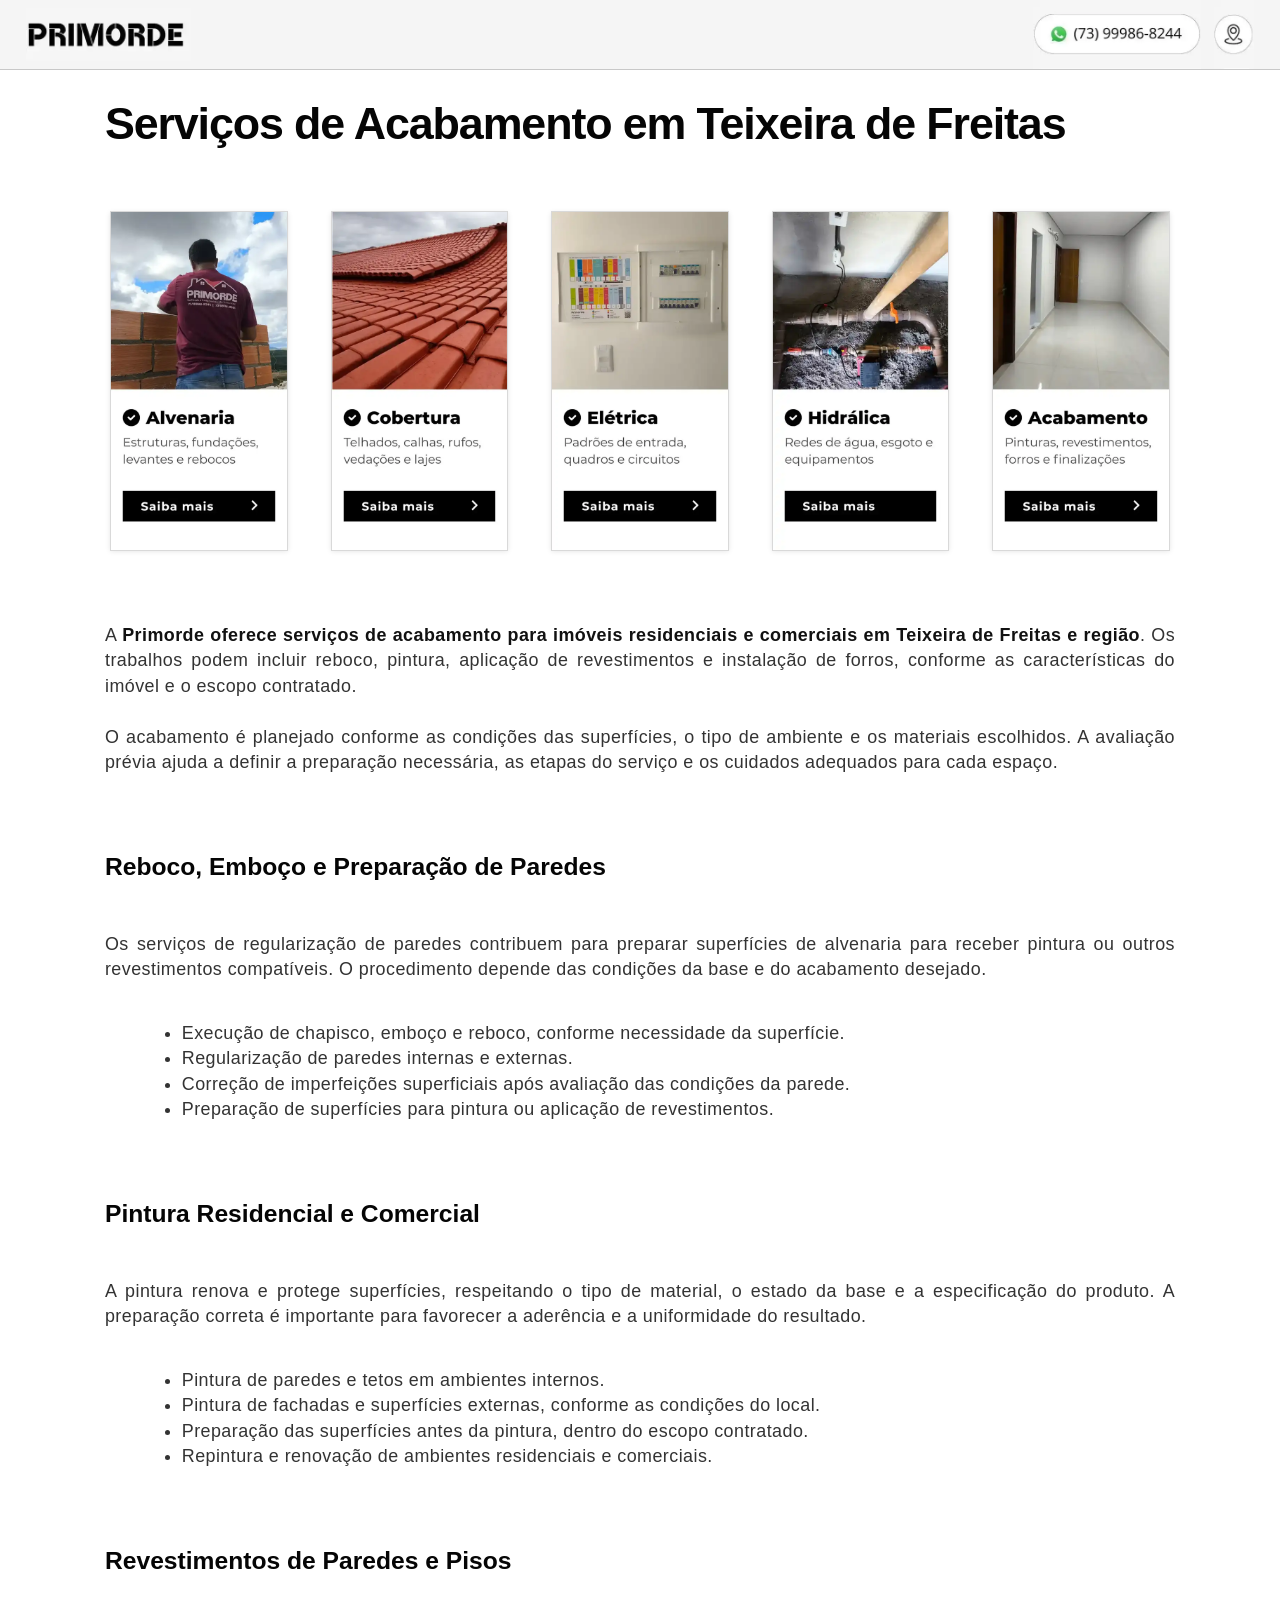
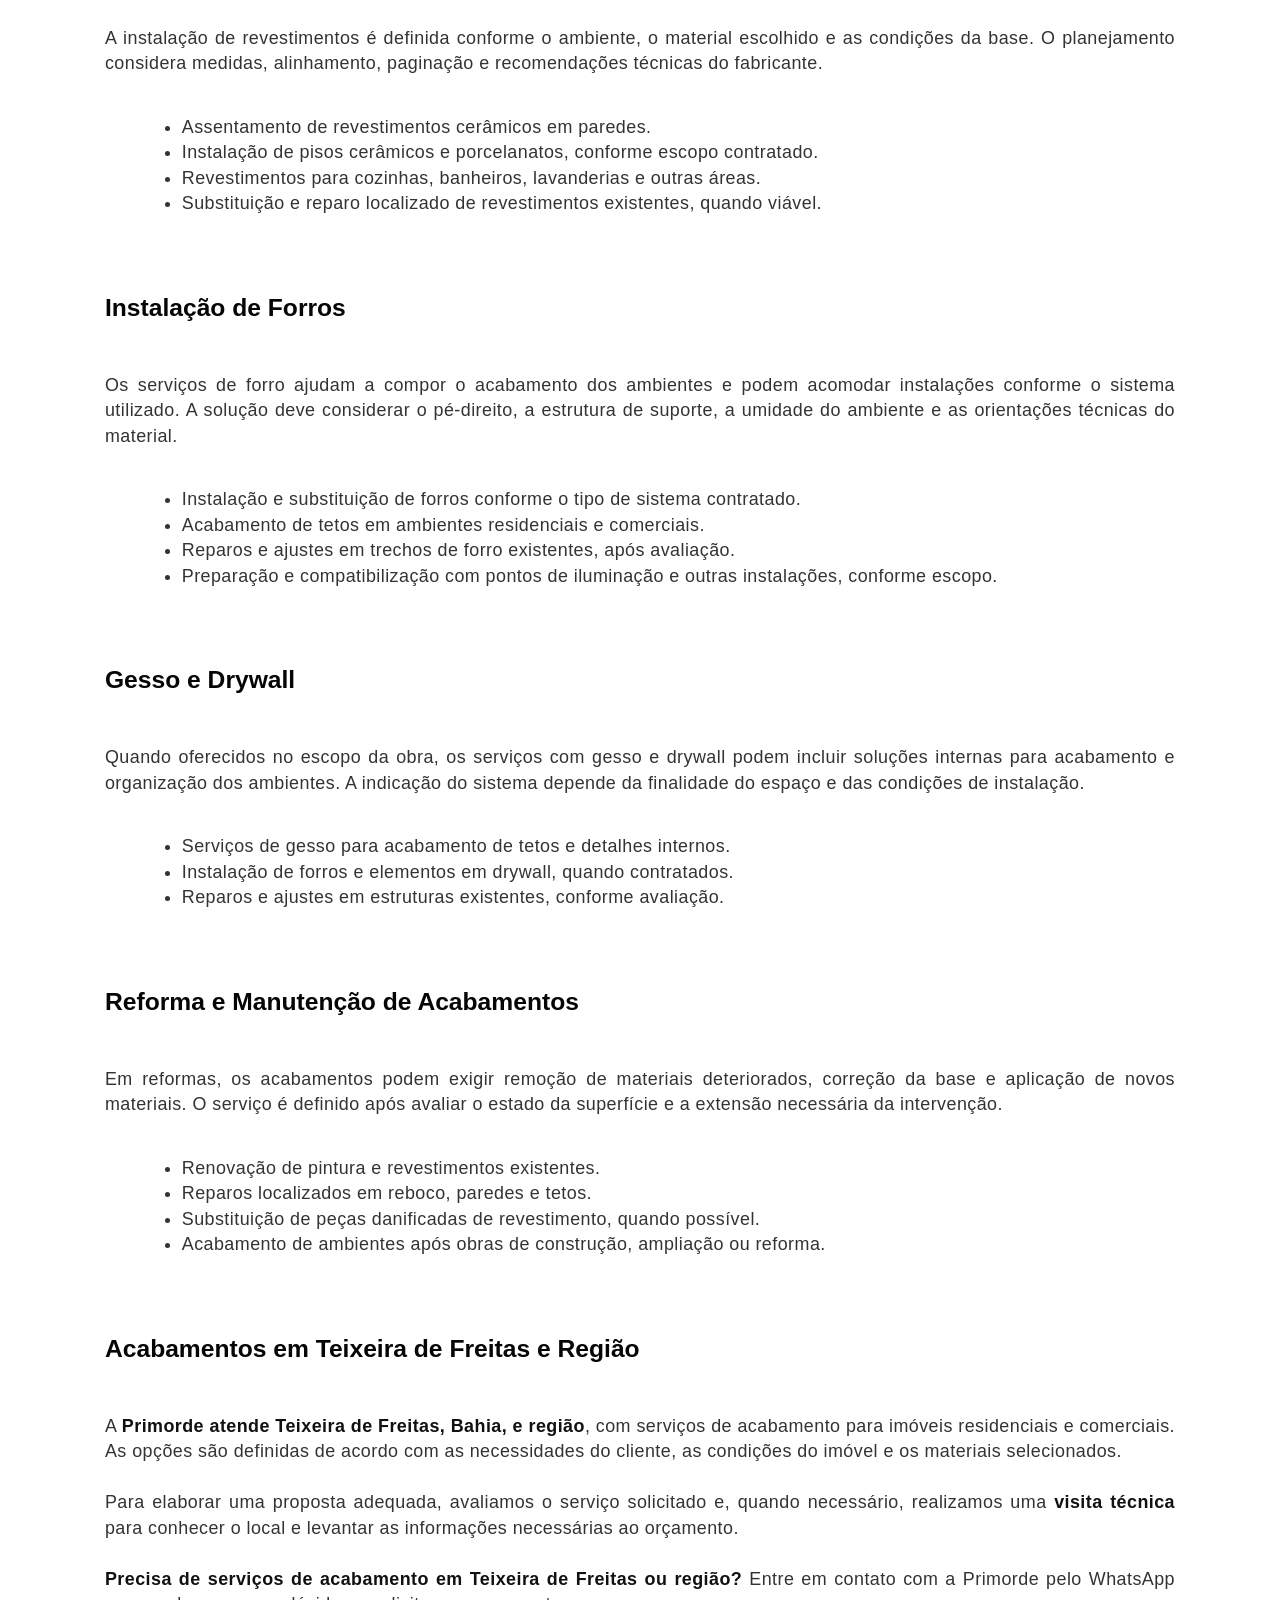
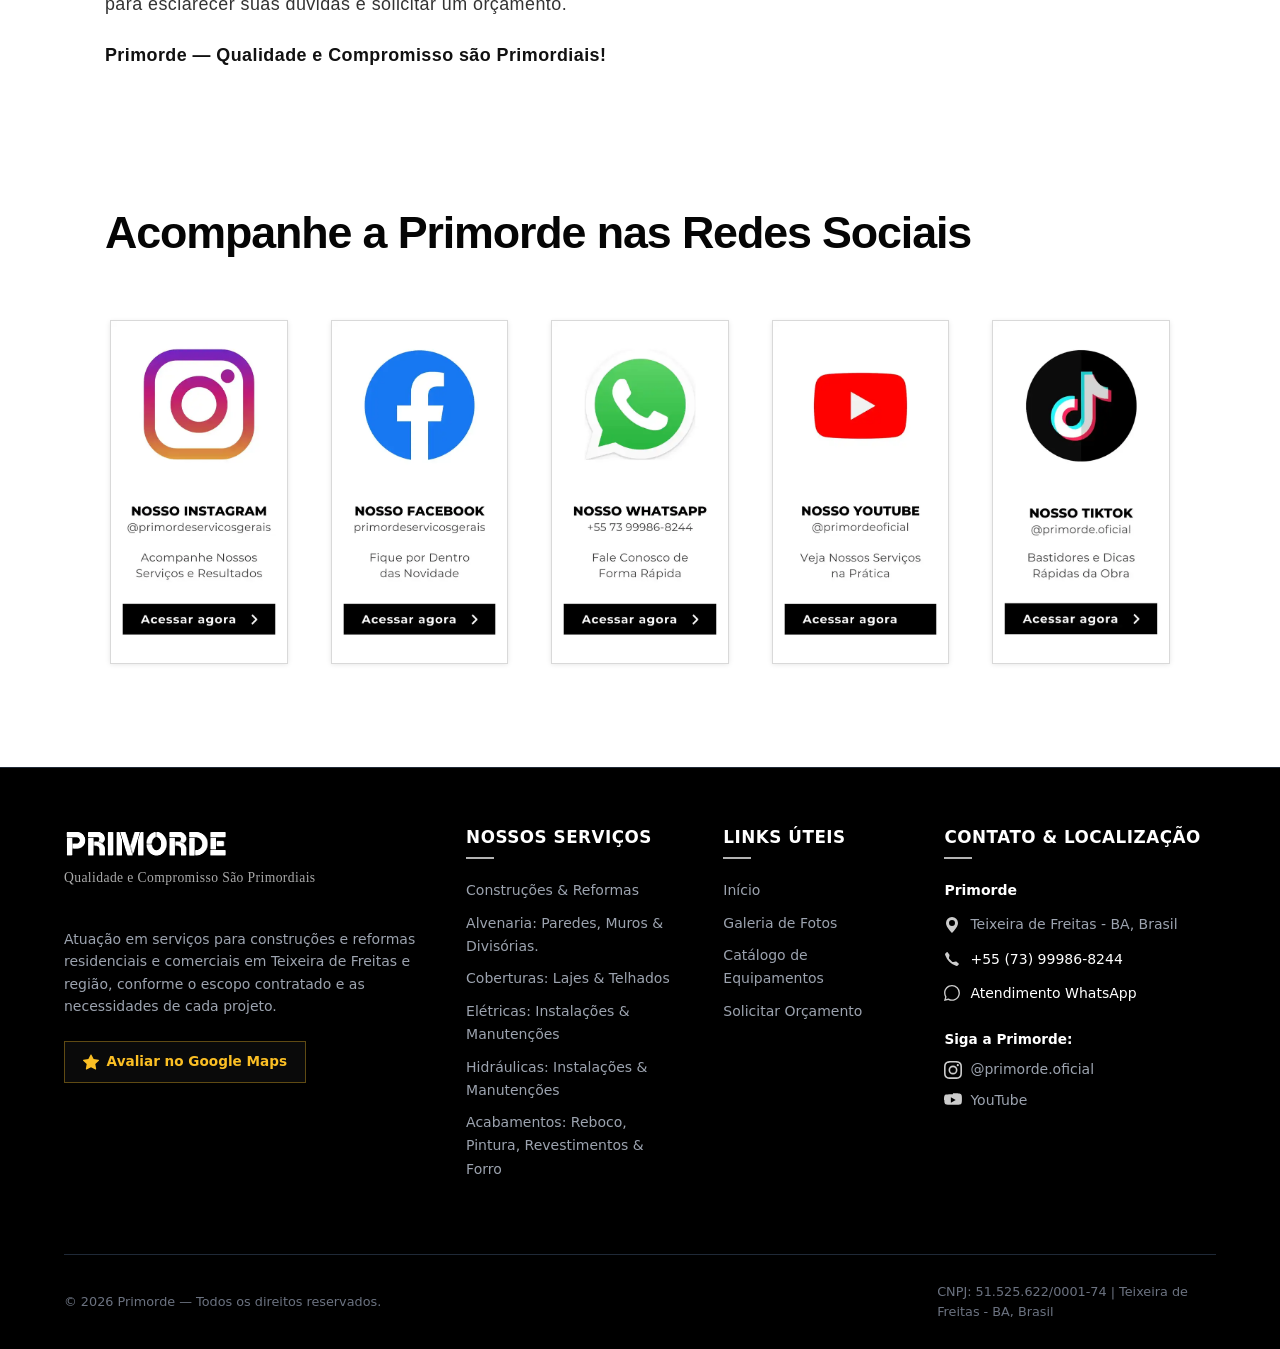
==== acabamento-em-teixeira-de-freitas-regiao.html @ 5e471adb "Add files via upload" ====
<!DOCTYPE html>

<html lang="pt-BR">
<head>
<meta charset="utf-8"/>
<meta content="width=device-width, initial-scale=1.0" name="viewport"/>
<meta content="98BFDC52C0D36BE87C832918203A1E98" name="msvalidate.01"/>
<title>Acabamentos em Teixeira de Freitas | Primorde</title>
<meta content="A Primorde oferece serviços de acabamento para imóveis residenciais e comerciais em Teixeira de Freitas e região, incluindo reboco, pintura, revestimentos e forros. Solicite seu orçamento pelo WhatsApp." name="description"/>
<link href="/llms.txt" rel="describedby" type="text/markdown"/>
<link href="https://primorde.com.br/acabamento-em-teixeira-de-freitas-regiao.html" rel="canonical"/>
<!-- DADOS ESTRUTURADOS JSON-LD -->
<script type="application/ld+json">
{
  "@context": "https://schema.org",
  "@graph": [
    {
      "@type": "WebPage",
      "@id": "https://primorde.com.br/acabamento-em-teixeira-de-freitas-regiao.html#webpage",
      "url": "https://primorde.com.br/acabamento-em-teixeira-de-freitas-regiao.html",
      "name": "Acabamentos em Teixeira de Freitas | Primorde",
      "description": "A Primorde oferece serviços de acabamento para imóveis residenciais e comerciais em Teixeira de Freitas e região, incluindo reboco, pintura, revestimentos e forros. Solicite seu orçamento pelo WhatsApp.",
      "inLanguage": "pt-BR",
      "isPartOf": {
        "@id": "https://primorde.com.br/#website"
      },
      "about": {
        "@id": "https://primorde.com.br/#empresa"
      },
      "publisher": {
        "@id": "https://primorde.com.br/#empresa"
      },
      "mainEntity": {
        "@id": "https://primorde.com.br/#empresa"
      },
      "breadcrumb": {
        "@id": "https://primorde.com.br/acabamento-em-teixeira-de-freitas-regiao.html#breadcrumb"
      }
    },
    {
      "@type": "BreadcrumbList",
      "@id": "https://primorde.com.br/acabamento-em-teixeira-de-freitas-regiao.html#breadcrumb",
      "itemListElement": [
        {
          "@type": "ListItem",
          "position": 1,
          "name": "Início",
          "item": "https://primorde.com.br/"
        },
        {
          "@type": "ListItem",
          "position": 2,
          "name": "Acabamentos em Teixeira de Freitas",
          "item": "https://primorde.com.br/acabamento-em-teixeira-de-freitas-regiao.html"
        }
      ]
    }
  ]
}
</script>
<!-- GEO -->
<meta content="BR-BA" name="geo.region"/>
<meta content="Teixeira de Freitas" name="geo.placename"/>
<meta content="-17.5353;-39.7431" name="geo.position"/>
<meta content="-17.5353, -39.7431" name="ICBM"/>
<!-- APARÊNCIA -->
<meta content="#ffffff" name="theme-color"/>
<meta content="light" name="color-scheme"/>
<meta content="Primorde" name="author"/>
<!-- OPEN GRAPH -->
<meta content="website" property="og:type"/>
<meta content="pt_BR" property="og:locale"/>
<meta content="Primorde" property="og:site_name"/>
<meta content="Acabamentos em Teixeira de Freitas | Primorde" property="og:title"/>
<meta content="A Primorde oferece serviços de acabamento para imóveis residenciais e comerciais em Teixeira de Freitas e região, incluindo reboco, pintura, revestimentos e forros. Solicite seu orçamento pelo WhatsApp." property="og:description"/>
<meta content="https://primorde.com.br/acabamento-em-teixeira-de-freitas-regiao.html" property="og:url"/>
<meta content="https://primorde.com.br/logotipo.webp" property="og:image"/>
<!-- TWITTER / X -->
<meta content="summary_large_image" name="twitter:card"/>
<meta content="Acabamentos em Teixeira de Freitas | Primorde" name="twitter:title"/>
<meta content="Serviços de reboco, pintura, revestimentos e forros em Teixeira de Freitas e região. Conheça as opções de acabamento da Primorde e solicite um orçamento." name="twitter:description"/>
<meta content="https://primorde.com.br/logotipo.webp" name="twitter:image"/>
<!-- FAVICON -->
<link href="logotipo.webp" rel="icon"/>
<!-- IMAGEM PRIORITÁRIA -->
<link as="image" fetchpriority="high" href="img/header/fundo_banner_top.webp" rel="preload" type="image/webp"/>
<!-- CSS -->
<link href="css/style_index.css" rel="stylesheet"/>
</head>
<body id="topo">
<header>
<section class="cabecalho">
<div class="logotipo">
<img alt="Logotipo da Primorde" height="116" src="img/header/logotipo.webp" width="358"/>
</div>
<div class="cabecalho_action">
<div class="btn_whatszapp">
<a aria-label="Entrar em contato com a Primorde pelo WhatsApp" class="link-botao" href="https://wa.me/5573999868244?text=Ol%C3%A1%2C%20gostaria%20de%20obter%20informa%C3%A7%C3%B5es%20sobre%20os%20servi%C3%A7os%20de%20acabamento%20da%20Primorde." rel="noopener noreferrer" target="_blank">
<img alt="WhatsApp da Primorde: +55 73 99986-8244" height="158" src="img/header/btn_whatszapp.webp" width="386"/>
<span class="sr-only">
            Entre em contato com a Primorde pelo WhatsApp: +55 73 99986-8244.
          </span>
</a>
</div>
<div class="btn_localizacao">
<a aria-label="Ver localização da Primorde" class="link-botao" href="https://maps.app.goo.gl/hc1ik7ka9zkJVHed8" rel="noopener noreferrer" target="_blank">
<img alt="Localização da Primorde em Teixeira de Freitas - BA" height="158" src="img/header/btn_localizacao.webp" width="94"/>
<span class="sr-only">
            Localização: Teixeira de Freitas - Bahia.
          </span>
</a>
</div>
</div>
</section>
</header>
<main>
<section class="section_servicos" id="bottom_header">
<h1 class="titulo_servicos">Serviços de Acabamento em <nobr>Teixeira de Freitas</nobr></h1>
<!-- PRIMEIRO CATÁLOGO DE SERVIÇOS -->
<div class="catalogo_servicos flex-scroll">
<!-- ALVENARIA -->
<a aria-label="Conhecer os serviços de Alvenaria" class="link-imagem" href="https://primorde.com.br/alvenaria-em-teixeira-de-freitas-regiao.html">
<img alt="Serviço de alvenaria estrutural residencial e comercial" class="card-img mg_right" decoding="async" height="964" loading="lazy" src="img/main/section_servicos/Alvenaria.webp" width="500"/>
</a>
<!-- COBERTURA -->
<a aria-label="Conhecer os serviços de Cobertura" class="link-imagem" href="https://primorde.com.br/cobertura-em-teixeira-de-freitas-regiao.html">
<img alt="Construção e reforma de coberturas residenciais e comerciais" class="card-img mg_center" decoding="async" height="964" loading="lazy" src="img/main/section_servicos/Cobertura.webp" width="500"/>
</a>
<!-- ELÉTRICA -->
<a aria-label="Conhecer os serviços de Instalações Elétricas" class="link-imagem" href="https://primorde.com.br/eletrica-em-teixeira-de-freitas-regiao.html">
<img alt="Construção e reforma elétrica residencial e comercial" class="card-img mg_center" decoding="async" height="964" loading="lazy" src="img/main/section_servicos/Elétrica.webp" width="500"/>
</a>
<!-- HIDRÁULICA -->
<a aria-label="Conhecer os serviços de Instalações Hidráulicas" class="link-imagem" href="https://primorde.com.br/hidraulica-em-teixeira-de-freitas-regiao.html">
<img alt="Construção e reforma hidráulica residencial e comercial" class="card-img mg_center" decoding="async" height="964" loading="lazy" src="img/main/section_servicos/Hidrálica.webp" width="500"/>
</a>
<!-- ACABAMENTOS -->
<a aria-label="Conhecer os serviços de Acabamentos" class="link-imagem" href="https://primorde.com.br/acabamento-em-teixeira-de-freitas-regiao.html">
<img alt="Serviços de reboco, pintura, revestimentos e forros" class="card-img mg_center" decoding="async" height="964" loading="lazy" src="img/main/section_servicos/Acabamento.webp" width="500"/>
</a>
<!-- PROJETOS -->
<a aria-label="Solicitar informações sobre Projetos" class="link-imagem" href="https://wa.me/5573999868244?text=Ol%C3%A1%2C%20gostaria%20de%20solicitar%20informa%C3%A7%C3%B5es%20sobre%20projetos." rel="noopener noreferrer" target="_blank">
<img alt="Elaboração e execução de projetos para construção" class="card-img mg_left" decoding="async" height="964" loading="lazy" src="img/main/section_servicos/Projetos.webp" width="500"/>
</a>
</div>
<!-- TEXTO INTRODUTÓRIO E CONTEÚDO DOS SERVIÇOS -->
<div class="texto_servicos">
<p>A <strong>Primorde oferece serviços de acabamento para imóveis residenciais e comerciais em Teixeira de Freitas e região</strong>. Os trabalhos podem incluir reboco, pintura, aplicação de revestimentos e instalação de forros, conforme as características do imóvel e o escopo contratado.</p>
<p>O acabamento é planejado conforme as condições das superfícies, o tipo de ambiente e os materiais escolhidos. A avaliação prévia ajuda a definir a preparação necessária, as etapas do serviço e os cuidados adequados para cada espaço.</p>
<!-- REBOCO E PREPARAÇÃO DE SUPERFÍCIES -->
<h2 class="t_h2">Reboco, Emboço e Preparação de Paredes</h2>
<p>Os serviços de regularização de paredes contribuem para preparar superfícies de alvenaria para receber pintura ou outros revestimentos compatíveis. O procedimento depende das condições da base e do acabamento desejado.</p>
<ul>
<li>Execução de chapisco, emboço e reboco, conforme necessidade da superfície.</li>
<li>Regularização de paredes internas e externas.</li>
<li>Correção de imperfeições superficiais após avaliação das condições da parede.</li>
<li>Preparação de superfícies para pintura ou aplicação de revestimentos.</li>
</ul>
<!-- PINTURA -->
<h2 class="t_h2">Pintura Residencial e Comercial</h2>
<p>A pintura renova e protege superfícies, respeitando o tipo de material, o estado da base e a especificação do produto. A preparação correta é importante para favorecer a aderência e a uniformidade do resultado.</p>
<ul>
<li>Pintura de paredes e tetos em ambientes internos.</li>
<li>Pintura de fachadas e superfícies externas, conforme as condições do local.</li>
<li>Preparação das superfícies antes da pintura, dentro do escopo contratado.</li>
<li>Repintura e renovação de ambientes residenciais e comerciais.</li>
</ul>
<!-- REVESTIMENTOS -->
<h2 class="t_h2">Revestimentos de Paredes e Pisos</h2>
<p>A instalação de revestimentos é definida conforme o ambiente, o material escolhido e as condições da base. O planejamento considera medidas, alinhamento, paginação e recomendações técnicas do fabricante.</p>
<ul>
<li>Assentamento de revestimentos cerâmicos em paredes.</li>
<li>Instalação de pisos cerâmicos e porcelanatos, conforme escopo contratado.</li>
<li>Revestimentos para cozinhas, banheiros, lavanderias e outras áreas.</li>
<li>Substituição e reparo localizado de revestimentos existentes, quando viável.</li>
</ul>
<!-- FORROS -->
<h2 class="t_h2">Instalação de Forros</h2>
<p>Os serviços de forro ajudam a compor o acabamento dos ambientes e podem acomodar instalações conforme o sistema utilizado. A solução deve considerar o pé-direito, a estrutura de suporte, a umidade do ambiente e as orientações técnicas do material.</p>
<ul>
<li>Instalação e substituição de forros conforme o tipo de sistema contratado.</li>
<li>Acabamento de tetos em ambientes residenciais e comerciais.</li>
<li>Reparos e ajustes em trechos de forro existentes, após avaliação.</li>
<li>Preparação e compatibilização com pontos de iluminação e outras instalações, conforme escopo.</li>
</ul>
<!-- GESSO E DRYWALL -->
<h2 class="t_h2">Gesso e Drywall</h2>
<p>Quando oferecidos no escopo da obra, os serviços com gesso e drywall podem incluir soluções internas para acabamento e organização dos ambientes. A indicação do sistema depende da finalidade do espaço e das condições de instalação.</p>
<ul>
<li>Serviços de gesso para acabamento de tetos e detalhes internos.</li>
<li>Instalação de forros e elementos em drywall, quando contratados.</li>
<li>Reparos e ajustes em estruturas existentes, conforme avaliação.</li>
</ul>
<!-- REFORMA DE ACABAMENTOS -->
<h2 class="t_h2">Reforma e Manutenção de Acabamentos</h2>
<p>Em reformas, os acabamentos podem exigir remoção de materiais deteriorados, correção da base e aplicação de novos materiais. O serviço é definido após avaliar o estado da superfície e a extensão necessária da intervenção.</p>
<ul>
<li>Renovação de pintura e revestimentos existentes.</li>
<li>Reparos localizados em reboco, paredes e tetos.</li>
<li>Substituição de peças danificadas de revestimento, quando possível.</li>
<li>Acabamento de ambientes após obras de construção, ampliação ou reforma.</li>
</ul>
<!-- ATENDIMENTO REGIONAL -->
<h2 class="t_h2">Acabamentos em Teixeira de Freitas e Região</h2>
<p>A <strong>Primorde atende Teixeira de Freitas, Bahia, e região</strong>, com serviços de acabamento para imóveis residenciais e comerciais. As opções são definidas de acordo com as necessidades do cliente, as condições do imóvel e os materiais selecionados.</p>
<p>Para elaborar uma proposta adequada, avaliamos o serviço solicitado e, quando necessário, realizamos uma <strong>visita técnica</strong> para conhecer o local e levantar as informações necessárias ao orçamento.</p>
<p><strong>Precisa de serviços de acabamento em Teixeira de Freitas ou região?</strong> Entre em contato com a Primorde pelo WhatsApp para esclarecer suas dúvidas e solicitar um orçamento.</p>
<p><strong>Primorde — Qualidade e Compromisso são Primordiais!</strong></p>
</div>
</section>
<!-- REDES SOCIAIS -->
<section class="section_redes_sociais">
<h2 class="titulo_redes_sociais">
      Acompanhe a Primorde nas Redes Sociais
    </h2>
<div class="catalogo_redes_sociais flex-scroll">
<a aria-label="Instagram da Primorde" class="link-imagem" href="https://www.instagram.com/primorde.oficial/" rel="noopener noreferrer" target="_blank">
<img alt="Instagram da Primorde" class="card-img mg_right" decoding="async" height="964" loading="lazy" src="img/main/section_redes_sociais/1card_instagram.webp" width="495"/>
</a>
<a aria-label="Facebook da Primorde" class="link-imagem" href="https://www.facebook.com/share/1C5QmnoZG8/" rel="noopener noreferrer" target="_blank">
<img alt="Facebook da Primorde" class="card-img mg_center" decoding="async" height="964" loading="lazy" src="img/main/section_redes_sociais/2card_facebook.webp" width="495"/>
</a>
<a aria-label="WhatsApp da Primorde" class="link-imagem" href="https://wa.me/5573999868244?text=Ol%C3%A1%2C%20gostaria%20de%20conhecer%20melhor%20a%20Primorde." rel="noopener noreferrer" target="_blank">
<img alt="WhatsApp da Primorde" class="card-img mg_center" decoding="async" height="964" loading="lazy" src="img/main/section_redes_sociais/3card_whatszapp.webp" width="495"/>
</a>
<a aria-label="Canal da Primorde no YouTube" class="link-imagem" href="https://www.youtube.com/@primorde.oficial" rel="noopener noreferrer" target="_blank">
<img alt="Canal da Primorde no YouTube" class="card-img mg_center" decoding="async" height="964" loading="lazy" src="img/main/section_redes_sociais/4card_youtube.webp" width="495"/>
</a>
<a aria-label="TikTok da Primorde" class="link-imagem" href="https://www.tiktok.com/@primorde.oficial?_r=1&amp;_t=ZS-99bQ4WaaSUy" rel="noopener noreferrer" target="_blank">
<img alt="TikTok da Primorde" class="card-img mg_left" decoding="async" height="964" loading="lazy" src="img/main/section_redes_sociais/5card_tiktok.webp" width="500"/>
</a>
</div>
</section>
</main>
<!-- RODAPÉ SEMÂNTICO E OTIMIZADO PARA SEO / IA — PRIMORDE -->
<footer class="site-footer" id="colophon" role="contentinfo">
<div class="footer-container">
<div class="footer-grid">
<!-- COLUNA 1: INSTITUCIONAL -->
<div class="footer-col footer-about">
<div class="footer-brand">
<a aria-label="Página Inicial Primorde" class="brand-logo-link" href="https://primorde.com.br/">
<img alt="Primorde - Qualidade e compromisso são primordiais" class="brand-logo-img" decoding="async" height="116" loading="lazy" src="img/header/logotipo.webp" width="358"/>
</a>
<span class="brand-slogan">
            Qualidade e Compromisso São Primordiais
          </span>
</div>
<p class="footer-description">
          Atuação em serviços para construções e reformas residenciais e
          comerciais em Teixeira de Freitas e região, conforme o escopo
          contratado e as necessidades de cada projeto.
        </p>
<div class="footer-gmb-call">
<a aria-label="Avalie a Primorde no Google Maps" class="btn-gmb-review" href="https://maps.app.goo.gl/FcoFYH8eBG5JhMSw9" rel="noopener noreferrer" target="_blank">
<svg aria-hidden="true" fill="currentColor" viewbox="0 0 16 16" width="16" xmlns="http://www.w3.org/2000/svg">
<path d="M3.612 15.443c-.386.198-.824-.149-.746-.592l.83-4.73L.173 6.765c-.329-.314-.158-.888.283-.95l4.898-.696L7.538.792c.197-.39.73-.39.927 0l2.184 4.327 4.898.696c.441.062.612.636.282.95l-3.522 3.356.83 4.73c.078.443-.36.79-.746.592L8 13.187l-4.389 2.256z"></path>
</svg>
            Avaliar no Google Maps
          </a>
</div>
</div>
<!-- COLUNA 2: SERVIÇOS -->
<div class="footer-col footer-services">
<h3 class="footer-title">Nossos Serviços</h3>
<ul class="footer-links">
<li>
<a href="https://primorde.com.br/construcao-e-reforma-em-teixeira-de-freitas-regiao.html">
              Construções &amp; Reformas
            </a>
</li>
<li>
<a href="https://primorde.com.br/alvenaria-em-teixeira-de-freitas-regiao.html">
              Alvenaria: Paredes, Muros &amp; Divisórias.
            </a>
</li>
<li>
<a href="https://primorde.com.br/cobertura-em-teixeira-de-freitas-regiao.html">
              Coberturas: Lajes &amp; Telhados
            </a>
</li>
<li>
<a href="https://primorde.com.br/eletrica-em-teixeira-de-freitas-regiao.html">
              Elétricas: Instalações &amp; Manutenções
            </a>
</li>
<li>
<a href="https://primorde.com.br/hidraulica-em-teixeira-de-freitas-regiao.html">
              Hidráulicas: Instalações &amp; Manutenções
            </a>
</li>
<li>
<a href="https://primorde.com.br/acabamento-em-teixeira-de-freitas-regiao.html">
              Acabamentos: Reboco, Pintura, Revestimentos &amp; Forro
            </a>
</li>
</ul>
</div>
<!-- COLUNA 3: NAVEGAÇÃO -->
<div class="footer-col footer-nav">
<h3 class="footer-title">Links Úteis</h3>
<nav aria-label="Navegação do Rodapé">
<ul class="footer-links">
<li>
<a href="https://primorde.com.br/">Início</a>
</li>
<li>
<a href="https://primorde.com.br/galeria-servicos-equipamentos-primorde.html">
                Galeria de Fotos
              </a>
</li>
<li>
<a href="https://primorde.com.br/catalogo-equipamentos-primorde.html">
                Catálogo de Equipamentos
              </a>
</li>
<li>
<a href="https://wa.me/5573999868244?text=Ol%C3%A1%2C%20gostaria%20de%20solicitar%20um%20or%C3%A7amento.">
                Solicitar Orçamento
              </a>
</li>
</ul>
</nav>
</div>
<!-- COLUNA 4: CONTATO & LOCALIZAÇÃO -->
<div class="footer-col footer-contact">
<h3 class="footer-title">Contato &amp; Localização</h3>
<address class="footer-address">
<p class="address-item">
<strong class="company-legal-name">Primorde</strong>
</p>
<p class="address-item">
<svg aria-hidden="true" fill="currentColor" viewbox="0 0 16 16" width="16" xmlns="http://www.w3.org/2000/svg">
<path d="M8 16s6-5.686 6-10A6 6 0 0 0 2 6c0 4.314 6 10 6 10zm0-7a3 3 0 1 1 0-6 3 3 0 0 1 0 6z"></path>
</svg>
<span>Teixeira de Freitas - BA, Brasil</span>
</p>
<p class="address-item">
<svg aria-hidden="true" fill="currentColor" viewbox="0 0 16 16" width="16" xmlns="http://www.w3.org/2000/svg">
<path d="M3.654 1.328a.678.678 0 0 0-1.015-.063L1.605 2.3c-.483.484-.661 1.169-.45 1.77a17.568 17.568 0 0 0 4.168 6.608 17.569 17.569 0 0 0 6.608 4.168c.601.211 1.286.033 1.77-.45l.975-.978a.678.678 0 0 0-.063-1.015l-2.307-1.794a.678.678 0 0 0-.58-.122l-2.19.547a1.745 1.745 0 0 1-1.657-.459L5.482 8.062a1.745 1.745 0 0 1-.46-1.657l.548-2.19a.678.678 0 0 0-.122-.58L3.654 1.328z"></path>
</svg>
<a aria-label="Ligar para o telefone +55 73 99986-8244" href="tel:+5573999868244">
              +55 (73) 99986-8244
            </a>
</p>
<p class="address-item">
<svg aria-hidden="true" fill="currentColor" viewbox="0 0 16 16" width="16" xmlns="http://www.w3.org/2000/svg">
<path d="M13.601 2.326A7.854 7.854 0 0 0 7.994 0C3.627 0 .068 3.558.064 7.926c0 1.399.366 2.76 1.057 3.965L0 16l4.204-1.102a7.933 7.933 0 0 0 3.79.965h.004c4.368 0 7.926-3.558 7.93-7.93A7.898 7.898 0 0 0 13.6 2.326zM7.994 14.521a6.573 6.573 0 0 1-3.356-.92l-.24-.144-2.494.654.666-2.433-.156-.251a6.56 6.56 0 0 1-1.007-3.505c0-3.626 2.957-6.584 6.591-6.584a6.56 6.56 0 0 1 4.66 1.931 6.557 6.557 0 0 1 1.928 4.66c-.004 3.639-2.961 6.592-6.592 6.592z"></path>
</svg>
<a aria-label="Enviar mensagem no WhatsApp para +55 73 99986-8244" href="https://wa.me/5573999868244?text=Ol%C3%A1!%20Vim%20pelo%20site%20e%20gostaria%20de%20mais%20informa%C3%A7%C3%B5es." rel="noopener noreferrer" target="_blank">
              Atendimento WhatsApp
            </a>
</p>
</address>
<div class="footer-social">
<span class="social-title">Siga a Primorde:</span>
<div class="social-icons">
<a aria-label="Siga a Primorde no Instagram" href="https://www.instagram.com/primorde.oficial/" rel="noopener noreferrer" target="_blank">
<svg aria-hidden="true" fill="currentColor" viewbox="0 0 16 16" width="18" xmlns="http://www.w3.org/2000/svg">
<path d="M8 0C5.829 0 5.556.01 4.703.048 3.85.088 3.269.222 2.76.42a3.917 3.917 0 0 0-1.417.923A3.927 3.927 0 0 0 .42 2.76C.222 3.268.087 3.85.048 4.7.01 5.555 0 5.827 0 8.001c0 2.172.01 2.444.048 3.297.04.852.174 1.433.372 1.942.205.526.478.972.923 1.417.444.445.89.719 1.416.923.51.198 1.09.333 1.942.372C5.555 15.99 5.827 16 8 16s2.444-.01 3.298-.048c.851-.04 1.434-.174 1.943-.372a3.916 3.916 0 0 0 1.416-.923c.445-.445.718-.891.923-1.417.197-.509.332-1.09.372-1.942C15.99 10.445 16 10.173 16 8s-.01-2.445-.048-3.299c-.04-.851-.175-1.433-.372-1.941a3.926 3.926 0 0 0-.923-1.417A3.911 3.911 0 0 0 13.242.42c-.51-.198-1.092-.333-1.943-.372C10.443.01 10.172 0 7.998 0h.003zm-.717 1.442h.718c2.136 0 2.389.007 3.232.046.78.035 1.204.166 1.486.275.373.145.64.319.92.599.28.28.453.546.598.92.11.281.24.705.275 1.485.039.843.047 1.096.047 3.231s-.008 2.389-.047 3.232c-.035.78-.166 1.203-.275 1.485a2.47 2.47 0 0 1-.599.919c-.28.28-.546.453-.92.598-.28.11-.704.24-1.485.276-.843.038-1.096.047-3.232.047s-2.39-.009-3.233-.047c-.78-.036-1.203-.166-1.485-.276a2.478 2.478 0 0 1-.92-.598 2.48 2.48 0 0 1-.6-.92c-.109-.281-.24-.705-.275-1.485-.038-.843-.046-1.096-.046-3.233 0-2.136.008-2.388.046-3.231.036-.78.166-1.204.276-1.486.145-.373.319-.64.599-.92.28-.28.546-.453.92-.598.282-.11.705-.24 1.485-.276.738-.034 1.024-.044 2.515-.045v.002zm4.988 1.328a.96.96 0 1 0 0 1.92.96.96 0 0 0 0-1.92zm-4.27 1.25a3.98 3.98 0 1 0 0 7.96 3.98 3.98 0 0 0 0-7.96zm0 1.44a2.54 2.54 0 1 1 0 5.08 2.54 2.54 0 0 1 0-5.08z"></path>
</svg>
<span>@primorde.oficial</span>
</a>
<a aria-label="Acesse o canal da Primorde no YouTube" href="https://www.youtube.com/@primorde.oficial" rel="noopener noreferrer" target="_blank">
<svg aria-hidden="true" fill="currentColor" viewbox="0 0 16 16" width="18" xmlns="http://www.w3.org/2000/svg">
<path d="M8.051 1.999h.089c.822.003 4.987.033 6.11.335a2.01 2.01 0 0 1 1.415 1.42c.101.38.172.883.22 1.402l.01.104.022 1.077.008.823-.008.823-.022 1.077-.01.104c-.048.519-.119 1.023-.22 1.402a2.007 2.007 0 0 1-1.415 1.42c-1.123.302-5.288.332-6.11.335h-.088c-.822-.003-4.987-.033-6.11-.335a2.007 2.007 0 0 1-1.415-1.42c-.101-.38-.172-.883-.22-1.402l-.01-.104-.022-1.077L0 8l.008-.823.022-1.077.01-.104c.048-.519.119-1.023.22-1.402a2.01 2.01 0 0 1 1.415-1.42c1.123-.302 4.987-.332 6.11-.335zM6.1 5.485v5.03l4.306-2.516L6.1 5.485z"></path>
</svg>
<span>YouTube</span>
</a>
</div>
</div>
</div>
</div>
<!-- BARRA INFERIOR DE DIREITOS E DADOS FISCAIS -->
<div class="footer-bottom">
<div class="footer-bottom-container">
<p class="copyright">
          © 2026 Primorde — Todos os direitos reservados.
        </p>
<p class="legal-info">
          CNPJ: 51.525.622/0001-74 | Teixeira de Freitas - BA, Brasil
        </p>
</div>
</div>
</div>
</footer>
<script defer="" src="js/script_style_index.js"></script>
</body>
</html>
---- css/style_index.css ----
/* =========================================================
   RESET
   ========================================================= */

* {
    margin: 0;
    padding: 0;
    box-sizing: border-box;
}

:root {
    color-scheme: only light;
    background-color: #ffffff;
}

html {
    scroll-behavior: smooth;
    background-color: #ffffff;
    color-scheme: only light;
}

body {
    color: #050505;
    background-color: #ffffff;
    font-family: Arial, Helvetica, sans-serif;
    overflow-x: hidden;
    color-scheme: only light;
}

img {
    display: block;
    max-width: 100%;
    width: auto;
    height: auto;
    transition: transform .3s ease;
}

p,
h1,
h2 {
    margin: 0;
}

/* =========================================================
   LINKS
   ========================================================= */

a.link-sem-alteracao {
    color: inherit;
    text-decoration: none;
}

a.link-imagem {
    display: contents;
    color: inherit;
    text-decoration: none;
}

a.link-botao {
    display: block;
    width: 100%;
    height: 100%;
    color: inherit;
    text-decoration: none;
}

/* =========================================================
   SCROLL
   ========================================================= */

body *::-webkit-scrollbar {
    height: 5px;
}

body *::-webkit-scrollbar-track {
    background: #fff;
    border-radius: 10px;
}

body *::-webkit-scrollbar-thumb {
    background: rgba(0, 0, 0, .4);
    border-radius: 10px;
}

/* =========================================================
   ACESSIBILIDADE / UTILITÁRIOS
   ========================================================= */

.sr-only {
    position: absolute !important;
    width: 1px !important;
    height: 1px !important;
    padding: 0 !important;
    margin: -1px !important;
    overflow: hidden !important;
    clip: rect(0, 0, 0, 0) !important;
    clip-path: inset(50%) !important;
    white-space: nowrap !important;
    border: 0 !important;
}

.hidden {
    display: none !important;
}

.flex-scroll {
    display: flex;
    flex-wrap: nowrap;
    overflow-x: auto;
    overflow-y: hidden;
    scroll-behavior: smooth;
    scrollbar-width: thin;
}

/* =========================================================
   CARDS
   ========================================================= */

.card-img {
    flex: 0 0 auto;
    box-shadow: 0 .5px 5px rgba(1, 1, 1, .1);
    border: 1px solid rgba(1, 1, 1, .15);
    margin-top: 2vw;
    margin-bottom: 3vw;
    cursor: pointer !important;
}

.card-img:hover {
    filter: brightness(40%) grayscale(100%);
}

.mg_left {
    margin-left: 2%;
    margin-right: .5%;
}

.mg_center {
    margin-left: 2%;
    margin-right: 2%;
}

.mg_right {
    margin-left: .5%;
    margin-right: 2%;
}

/* =========================================================
   HEADER
   ========================================================= */

header {
    background-color: #333;
    background-image:
    radial-gradient(
        circle,
        rgba(0, 0, 0, 0.767) 0%,
        rgba(0, 0, 0, 0.605) 0%,
        rgba(0, 0, 0, 0.756) 100%
    ),
    url('../img/header/fundo_banner_top.webp');
    background-size: cover;
    background-position: center;
    background-repeat: no-repeat;
}

header .cabecalho {
    display: flex;
    align-items: center;
    justify-content: space-between;
    flex-wrap: nowrap;
    padding: 0 2%;
    min-height: 46px;
    background: #f5f5f5;
    border-bottom: 1px solid rgb(200, 200, 200);
    position: fixed;
    top: 0;
    left: 0;
    width: 100%;
    z-index: 9999;
}

header .logotipo {
    display: flex;
    align-items: center;
    width: 45%;
}

header .logotipo img {
    height: auto;
}

header .cabecalho_action {
    width: 50%;
    display: flex;
    align-items: center;
    justify-content: flex-end;
}

header .btn_whatszapp img,
header .btn_localizacao img {
    cursor: pointer;
}

header .btn_whatszapp img:hover,
header .btn_localizacao img:hover {
    transform: scale(.95);
}

header .btn_localizacao {
    margin-left: 2%;
}

header .banner_top {
    overflow: hidden;
}

header .titulo_header {
    color: #fff;
    font-family: 'Arial Black', Arial, Helvetica, sans-serif;
    font-weight: 900;
    line-height: 1;
    letter-spacing: -0.025em;
    text-transform: uppercase;
    text-wrap: balance;
    box-sizing: border-box;
    overflow-wrap: normal;
    word-wrap: normal;
    word-break: normal;
    white-space: normal;
    margin-top: 3vw;
}

header .slogan_header {
    color: #fff;
    font-family: 'Trebuchet MS', Arial, Helvetica, sans-serif;
    font-weight: 400;
    margin: 1vw 0 3vw 0px;
}

header .banner_actions_header {
    display: flex;
}

header .btn_solicitar_orcamento_header,
header .btn_galeria_header {
    cursor: pointer;
}

header .btn_solicitar_orcamento_header img,
header .btn_galeria_header img {
    width: 100%;
    cursor: pointer;
}

header .btn_solicitar_orcamento_header img:hover,
header .btn_galeria_header img:hover {
    transform: scale(.97);
}

header .btn_solicitar_orcamento_header img {
    background: #fff;
}

header .btn_galeria_header img {
    background: #000;
}

/* =========================================================
   CARROSSEL DE SERVIÇOS DO HEADER
   ========================================================= */

.container_servicos {
    width: 100%;
    overflow: hidden;
    background: #fff;
}

.carrocel_servicos {
    margin-left: .4%;
    margin-top: 1.5vw;
    padding-bottom: .5vw;
}

.carrocel_servicos img {
    aspect-ratio: 308 / 89;
    height: auto;
    margin: 1.8vw 2vw 1.8vw 0;
    flex-shrink: 0;
    cursor: pointer;
}

.carrocel_servicos img:hover {
    transform: scale(.9);
}

/* =========================================================
   TÍTULOS E TEXTOS
   ========================================================= */

.titulo_servicos,
.titulo_produtos,
.titulo_atendimento,
.titulo_avaliacao,
.titulo_redes_sociais {
    color: #050505;
    font-size: clamp(28px, 3.5vw, 58px);
    line-height: 1.05;
    font-weight: 900;
    letter-spacing: -.025em;
    margin-bottom: 2vw;
}

main ul,
.texto_servicos p,
.texto_atendimento p,
.texto_avaliacao p,
.subtitulo_redes_sociais {
    color: #333;
    font-size: clamp(14px, 1.4vw, 22px);
    line-height: 1.42;
    font-weight: 400;
    letter-spacing: .025em;
    text-align: justify;
    margin-bottom: 2vw;
}

.texto_servicos strong,
.texto_atendimento strong {
    font-weight: 700;
    color: #111;
}

/* =========================================================
   SEÇÕES DA PÁGINA
   ========================================================= */

.section_servicos {
    margin-top: 5vw;
}
.section_servicos .t_h2{
    font-size: clamp(15.4px, 1.925vw, 31.9px);
    margin: 6vw 0 4vw 0;
}

.section_servicos  ul{
    margin: 3vw 0 4vw 6vw;
}

.section_servicos .titulo_servicos,
.section_produtos .titulo_produtos,
.section_atendimento .titulo_atendimento,
.section_avaliacao .titulo_avaliacao,
.section_redes_sociais .titulo_redes_sociais {
    margin: 5vw 0 3vw 6%;
}

.section_servicos .texto_servicos{
    margin-top: 2.6vw;
}

.section_servicos .texto_servicos p + p {
    margin-top: 1.2em;
}

.section_atendimento {
    padding: 4vw 0 5vw;
}

.section_atendimento .bloco_atendimento {
    display: flex;
    flex-wrap: wrap;
}

.bloco1 .mapa_link_wrapper {
    display: block;
    position: relative;
    width: 100%;
    height: 100%;
    overflow: hidden;
    border-radius: 8px;
    background-color: #000;
}

.img_mapa_fundo {
    width: 100%;
    height: 100%;
    object-fit: cover;
    transition: transform 0.4s ease, filter 0.4s ease;
}

.bloco1 .mapa_link_wrapper:hover .img_mapa_fundo {
    transform: scale(1.03);
    filter: brightness(0.6);
}

.mapa_card_google {
    position: absolute;
    top: 10px;
    left: 10px;
    background-color: #fff;
    padding: 10px 14px;
    border-radius: 2px;
    box-shadow: 0 2px 4px rgba(0,0,0,0.3);
    font-family: Arial, sans-serif;
    display: flex;
    flex-direction: column;
    gap: 4px;
    pointer-events: none;
    transition: transform 0.3s ease;
}

.bloco1 .mapa_link_wrapper:hover .mapa_card_google {
    transform: translateY(-3px);
    box-shadow: 0 4px 8px rgba(0,0,0,0.4);
}

.mapa_card_header {
    display: flex;
    align-items: center;
    justify-content: space-between;
    gap: 20px;
}

.mapa_card_titulo {
    font-size: 15px;
    font-weight: 600;
    color: #202124;
}

.mapa_icon_link {
    opacity: 0.8;
}

.mapa_card_avaliacao {
    display: flex;
    align-items: center;
    font-size: 13px;
    color: #70757a;
    gap: 5px;
}

.mapa_nota {
    font-weight: bold;
    color: #3c4043;
}

.mapa_estrela {
    color: #fbbc04;
    font-size: 15px;
    line-height: 1;
    margin-top: -2px;
}

.section_atendimento .menu_atendimento {
    display: flex;
    margin-top: 4vw;
}

.section_atendimento .menu_atendimento img {
    width: 100%;
    cursor: pointer;
}

.section_atendimento .menu_atendimento img:hover {
    transform: scale(.98);
}

.section_avaliacao {
    padding-top: 4vw;
    margin-bottom: 5vw;
}

.section_avaliacao .texto_avaliacao {
    margin: 2.6vw;
}

.menu_avaliacao {
    display: flex;
    align-items: flex-start;
}

.menu_avaliacao > div {
    margin-top: 3vw;
}

.menu_avaliacao .btn_avaliacao img,
.menu_avaliacao .btn_voltar_ao_topo img {
    width: 97%;
    cursor: pointer;
}

.menu_avaliacao .btn_avaliacao img:hover,
.menu_avaliacao .btn_voltar_ao_topo img:hover {
    transform: scale(.95);
}

.menu_avaliacao .estrelas_avaliacao {
    display: flex;
    justify-content: flex-end;
}

.estrelas_avaliacao img {
    cursor: default;
    height: var(--stars-height, auto);
    width: auto;
    max-width: 100%;
}

.section_redes_sociais {
    padding-top: 4vw;
    margin-bottom: 5vw;
}

.section_redes_sociais .subtitulo_redes_sociais {
    margin-top: .8vw;
}

/* =========================================================
   FOOTER
   ========================================================= */

footer {
    background: #000;
    width: 100%;
}

footer .copyright {
    width: 100%;
    padding: 1vw 0;
}

footer .copyright img {
    cursor: text;
}

.site-footer {
    background-color: #000000;
    color: #f3f4f6;
    font-family: system-ui, -apple-system, BlinkMacSystemFont, "Segoe UI", Roboto, Arial, Helvetica, sans-serif;
    font-size: 0.9rem;
    line-height: 1.6;
    border-top: 1px solid #1f2937;
    padding-top: 3.5rem;
}

.footer-container {
    max-width: 1200px;
    margin: 0 auto;
    padding: 0 1.5rem;
}

.footer-grid {
    display: grid;
    grid-template-columns: repeat(1, 1fr);
    gap: 2.5rem;
    padding-bottom: 3rem;
}

.footer-brand {
    display: flex;
    flex-direction: column;
    margin-bottom: 1.2rem;
}

.brand-logo-link {
    display: inline-block;
    margin-bottom: 0.5rem;
}

.brand-logo-img {
    height: 55px;
    width: auto;
    display: block;
    transform: translateY(-8px);
    filter: invert(1) contrast(150%);
    transition: opacity 0.2s ease;
}

.brand-logo-link:hover .brand-logo-img {
    opacity: 0.85;
}

.brand-slogan {
    font-size: 0.85rem;
    color: #aaaaaa;
    font-weight: 400;
    letter-spacing: 0.03em;
    transform: translateY(-20px);
    font-family: 'Segoe Print', 'Comic Sans MS', cursive;
}

.footer-title {
    color: #ffffff;
    font-size: 1.05rem;
    font-weight: 700;
    margin-bottom: 1.25rem;
    letter-spacing: 0.03em;
    text-transform: uppercase;
    position: relative;
}

.footer-title::after {
    content: '';
    display: block;
    width: 28px;
    height: 2px;
    background-color: #ffffff;
    margin-top: 0.4rem;
    opacity: 0.7;
}

.footer-description {
    color: #9ca3af;
    font-size: 0.875rem;
    margin-bottom: 1.5rem;
}

.btn-gmb-review {
    display: inline-flex;
    align-items: center;
    gap: 0.5rem;
    padding: 0.55rem 1.1rem;
    background-color: rgba(255, 255, 255, 0.04);
    color: #fbbf24;
    border: 1px solid rgba(251, 191, 36, 0.35);
    text-decoration: none;
    font-size: 0.85rem;
    font-weight: 600;
    transition: all 0.2s ease;
}

.btn-gmb-review:hover {
    background-color: rgba(251, 191, 36, 0.12);
    border-color: #fbbf24;
    color: #fef08a;
    transform: translateY(-1px);
}

.footer-links {
    list-style: none;
    padding: 0;
    margin: 0;
}

.footer-links li {
    margin-bottom: 0.6rem;
}

.footer-links a {
    color: #9ca3af;
    text-decoration: none;
    font-size: 0.875rem;
    transition: color 0.2s ease;
}

.footer-links a:hover,
.footer-links a:focus {
    color: #ffffff;
    text-decoration: underline;
}

.footer-address {
    font-style: normal;
}

.company-legal-name {
    color: #ffffff;
    font-weight: 600;
}

.address-item {
    display: flex;
    align-items: center;
    gap: 0.625rem;
    color: #9ca3af;
    font-size: 0.875rem;
    margin-bottom: 0.75rem;
}

.address-item svg {
    color: #ffffff;
    opacity: 0.8;
    flex-shrink: 0;
}

.address-item a {
    color: #ffffff;
    font-weight: 500;
    text-decoration: none;
    transition: opacity 0.2s ease;
}

.address-item a:hover {
    opacity: 0.8;
    text-decoration: underline;
}

.footer-social {
    margin-top: 1.5rem;
}

.social-title {
    display: block;
    font-size: 0.85rem;
    color: #ffffff;
    margin-bottom: 0.5rem;
    font-weight: 600;
}

.social-icons {
    display: flex;
    flex-direction: column;
    gap: 0.5rem;
}

.social-icons a {
    display: inline-flex;
    align-items: center;
    gap: 0.5rem;
    color: #9ca3af;
    text-decoration: none;
    font-size: 0.875rem;
    transition: color 0.2s ease;
}

.social-icons a svg {
    color: #ffffff;
    opacity: 0.8;
}

.social-icons a:hover {
    color: #ffffff;
}

.footer-bottom {
    border-top: 1px solid #1f2937;
    padding: 1.5rem 0;
    margin-top: 1rem;
}

.footer-bottom-container {
    display: flex;
    flex-direction: column;
    align-items: center;
    text-align: center;
    gap: 0.5rem;
    color: #6b7280;
    font-size: 0.8rem;
}

.copyright,
.legal-info {
    margin: 0;
}

/* =========================================================
   RESPONSIVIDADE
   ========================================================= */

@media (min-width: 768px) {
    .footer-grid {
        grid-template-columns: 2fr 1.2fr 1fr 1.5fr;
    }

    .footer-bottom-container {
        flex-direction: row;
        justify-content: space-between;
        text-align: left;
    }
}

@media (max-width: 595px) {
    header .cabecalho {
        min-height: 40px;
        padding: 0 2%;
    }

    header .titulo_header {
        line-height: .94;
        letter-spacing: 0;
    }

    header .slogan_header {
        margin-left: 2px;
        line-height: 1.3;
        letter-spacing: .035em;
    }

    .section_atendimento iframe {
        min-height: 230px;
    }
}

@media (max-width: 405px) {
    .texto_servicos p,
    .texto_atendimento p,
    .texto_avaliacao p,
    .subtitulo_redes_sociais {
        font-size: 12px;
        line-height: 1.45;
    }
}
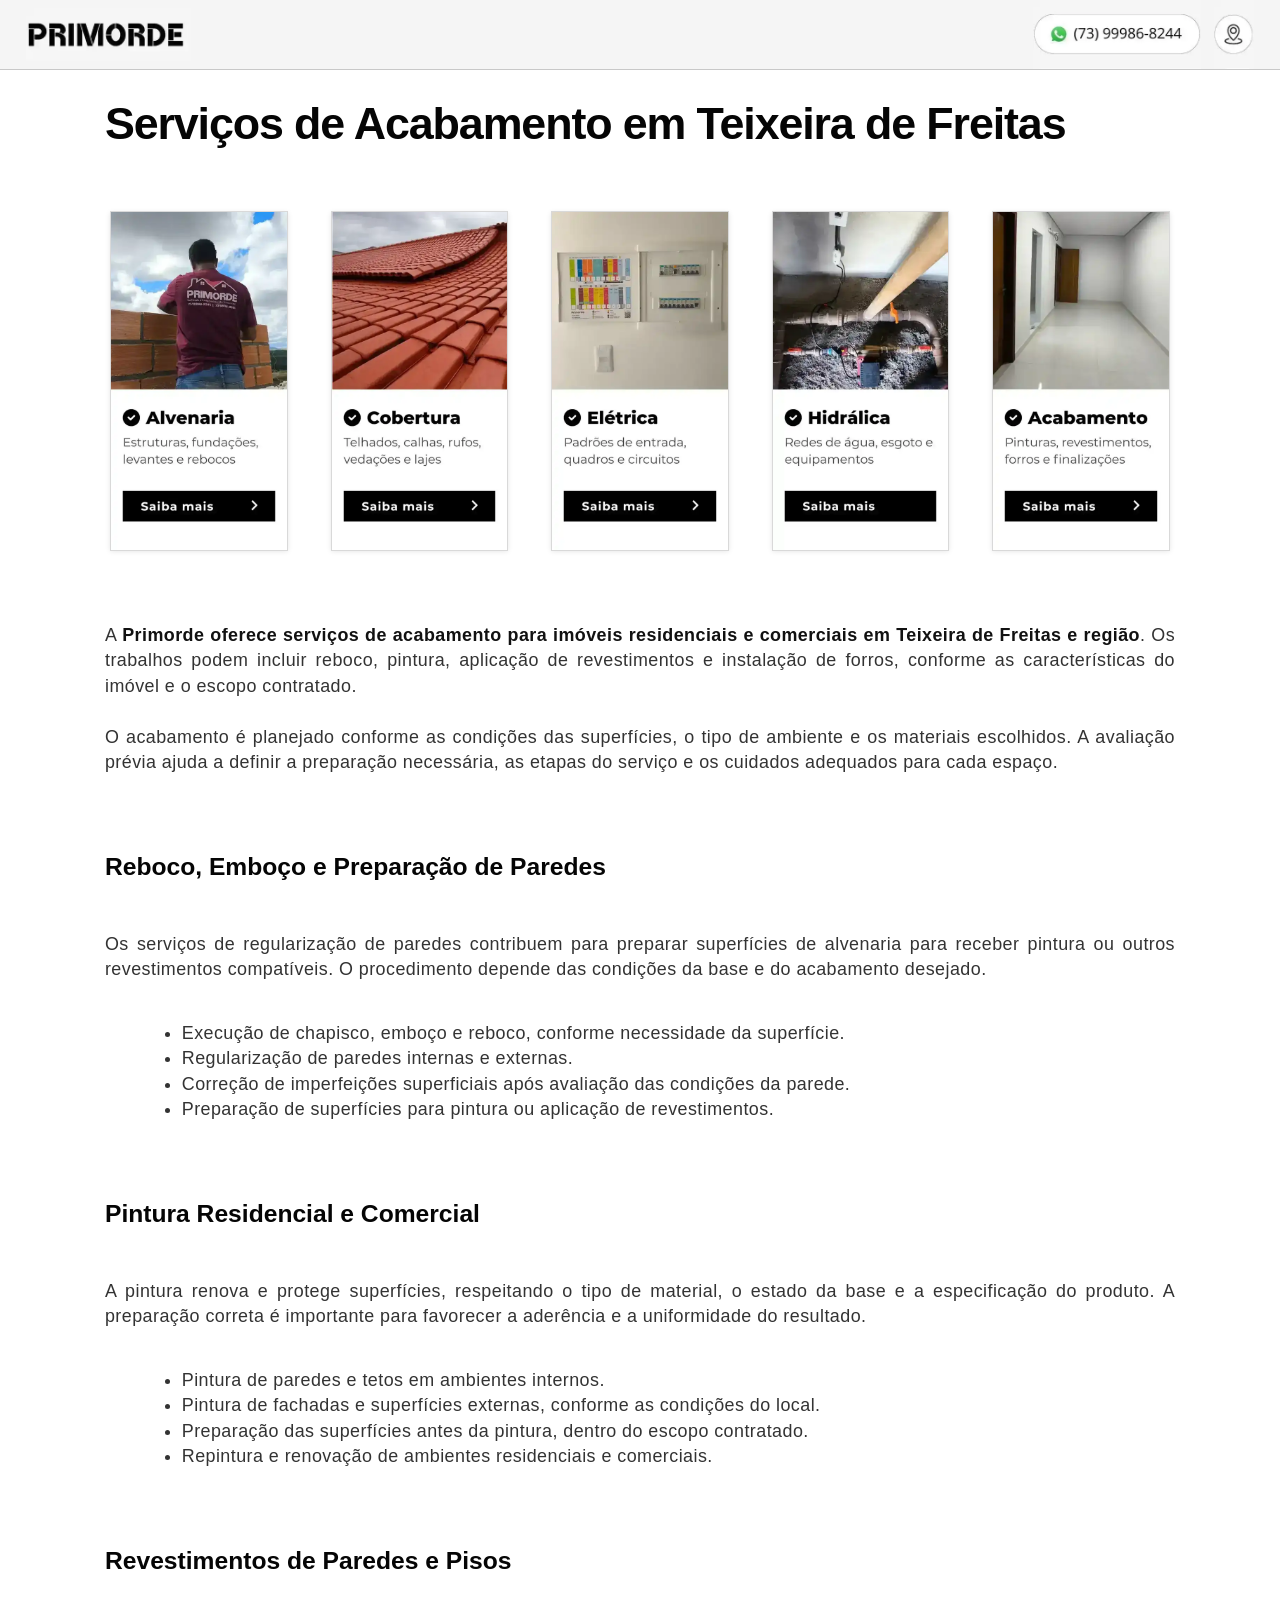
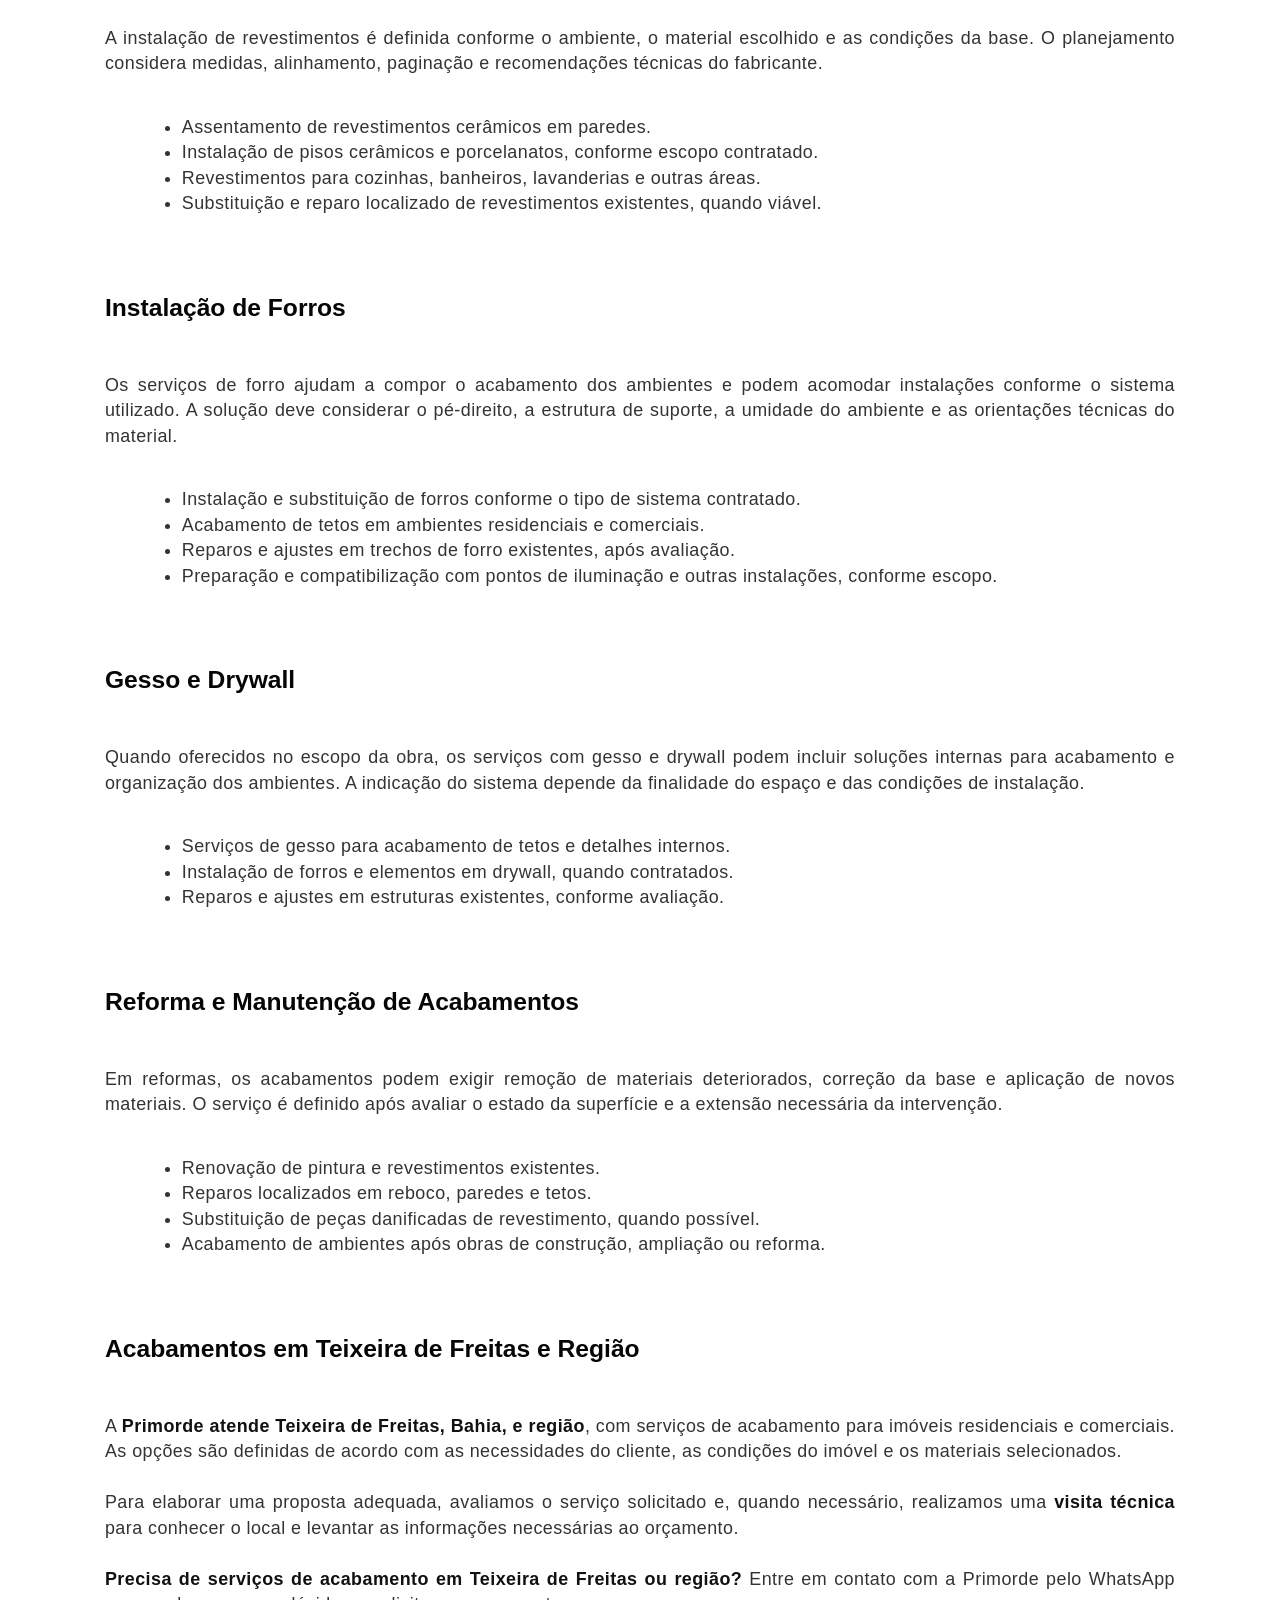
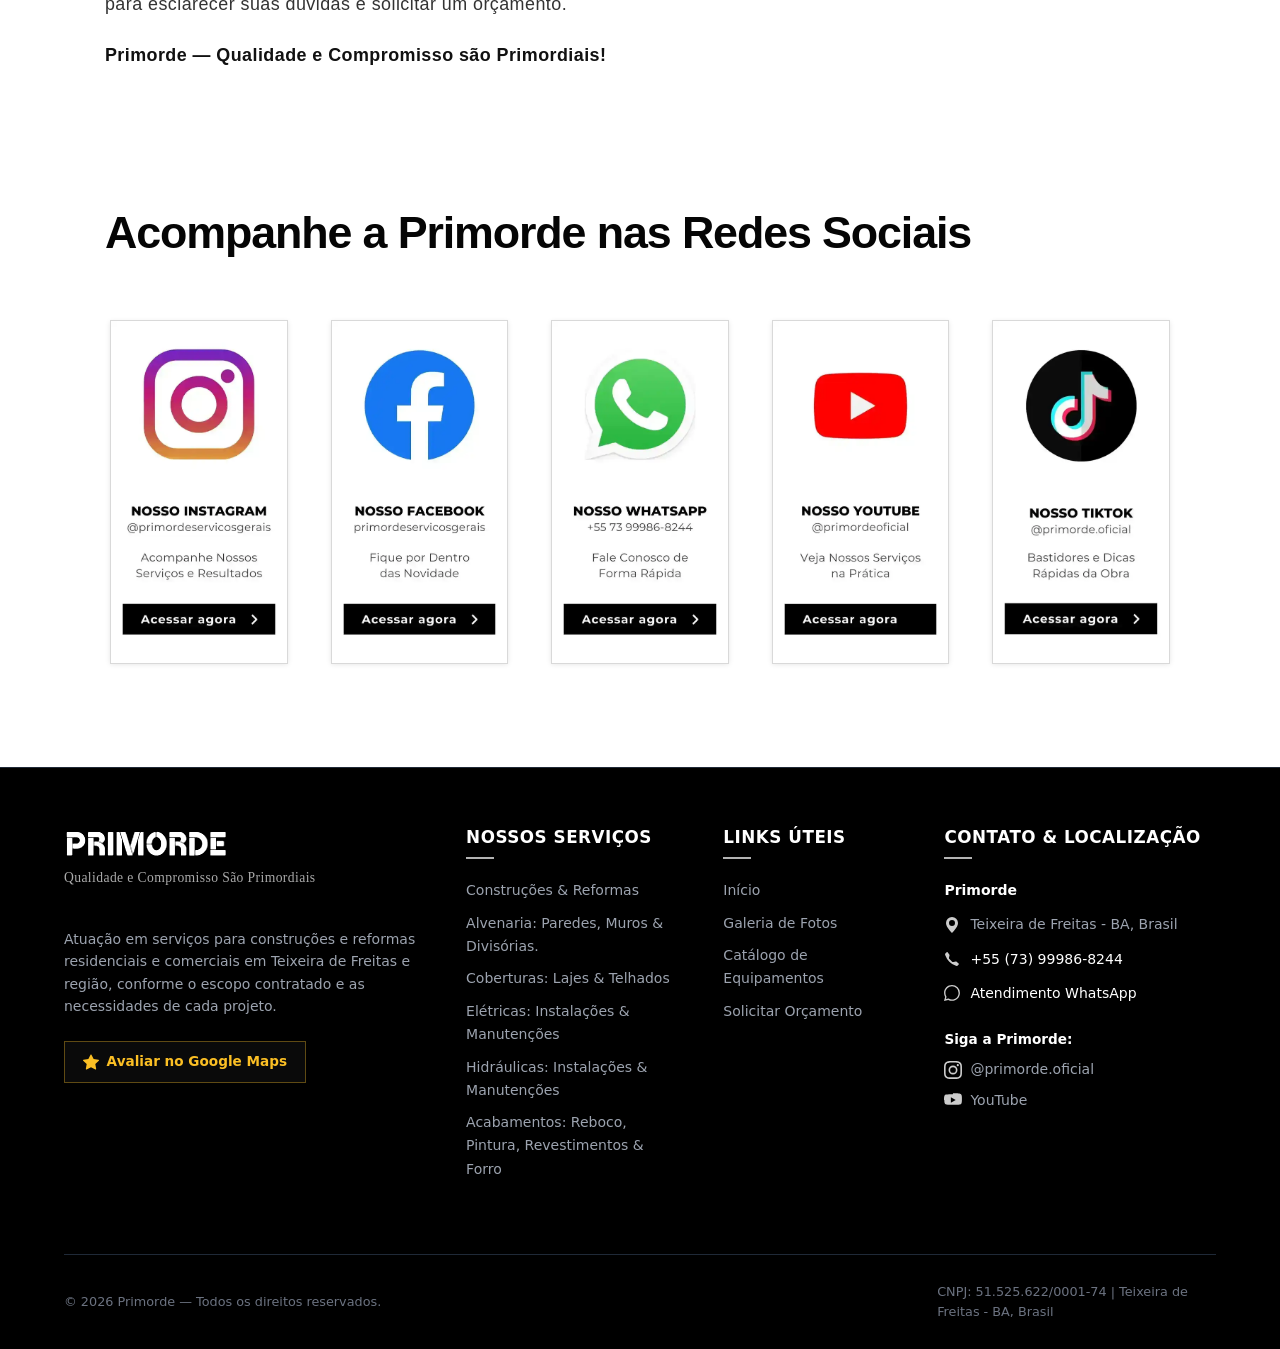
==== commit 99bb2e36: "Add Google Analytics tracking code Added Google Analytics tracking code to the HTML file." ====
--- a/acabamento-em-teixeira-de-freitas-regiao.html
+++ b/acabamento-em-teixeira-de-freitas-regiao.html
@@ -2,6 +2,17 @@
 
 <html lang="pt-BR">
 <head>
+
+<!-- Google tag (gtag.js) -->
+<script async src="https://www.googletagmanager.com/gtag/js?id=G-BYSC7ZG30T"></script>
+<script>
+  window.dataLayer = window.dataLayer || [];
+  function gtag(){dataLayer.push(arguments);}
+  gtag('js', new Date());
+
+  gtag('config', 'G-BYSC7ZG30T');
+</script>
+
 <meta charset="utf-8"/>
 <meta content="width=device-width, initial-scale=1.0" name="viewport"/>
 <meta content="98BFDC52C0D36BE87C832918203A1E98" name="msvalidate.01"/>
@@ -386,4 +397,4 @@
 </footer>
 <script defer="" src="js/script_style_index.js"></script>
 </body>
-</html>+</html>
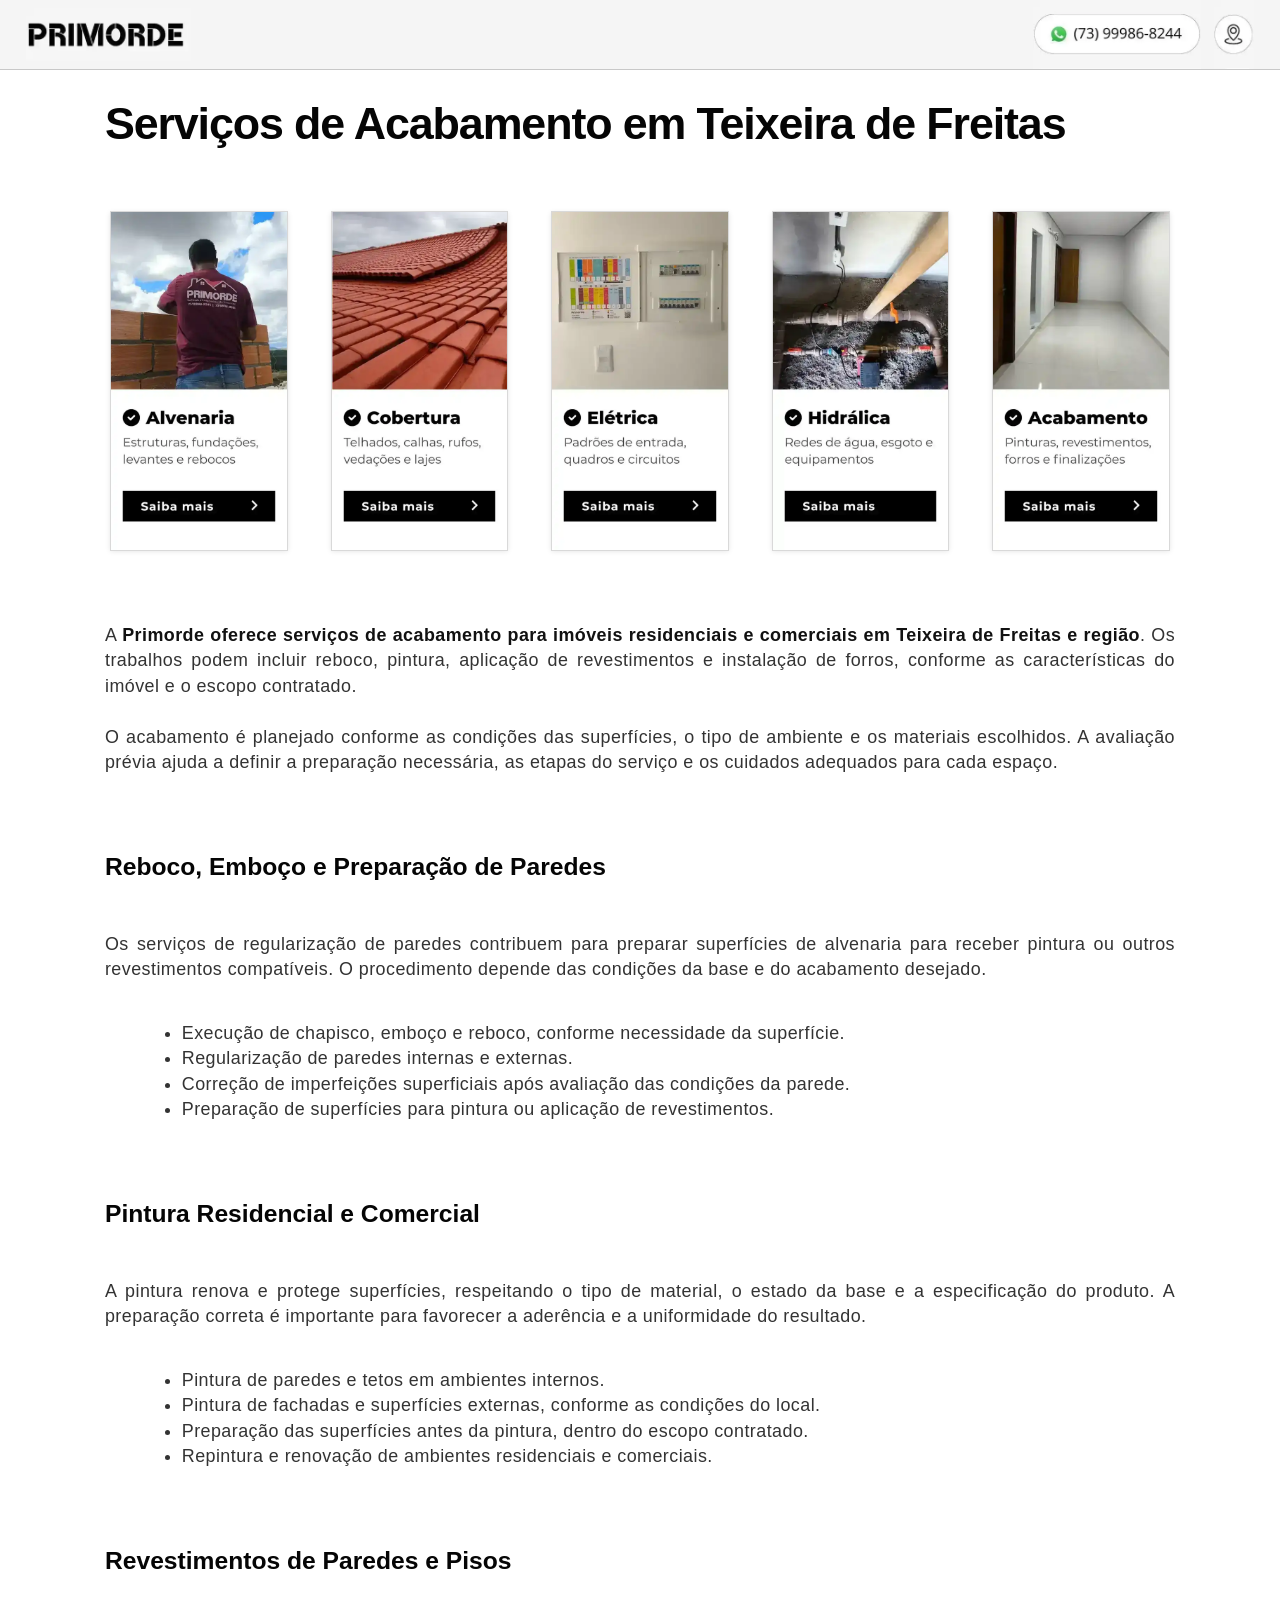
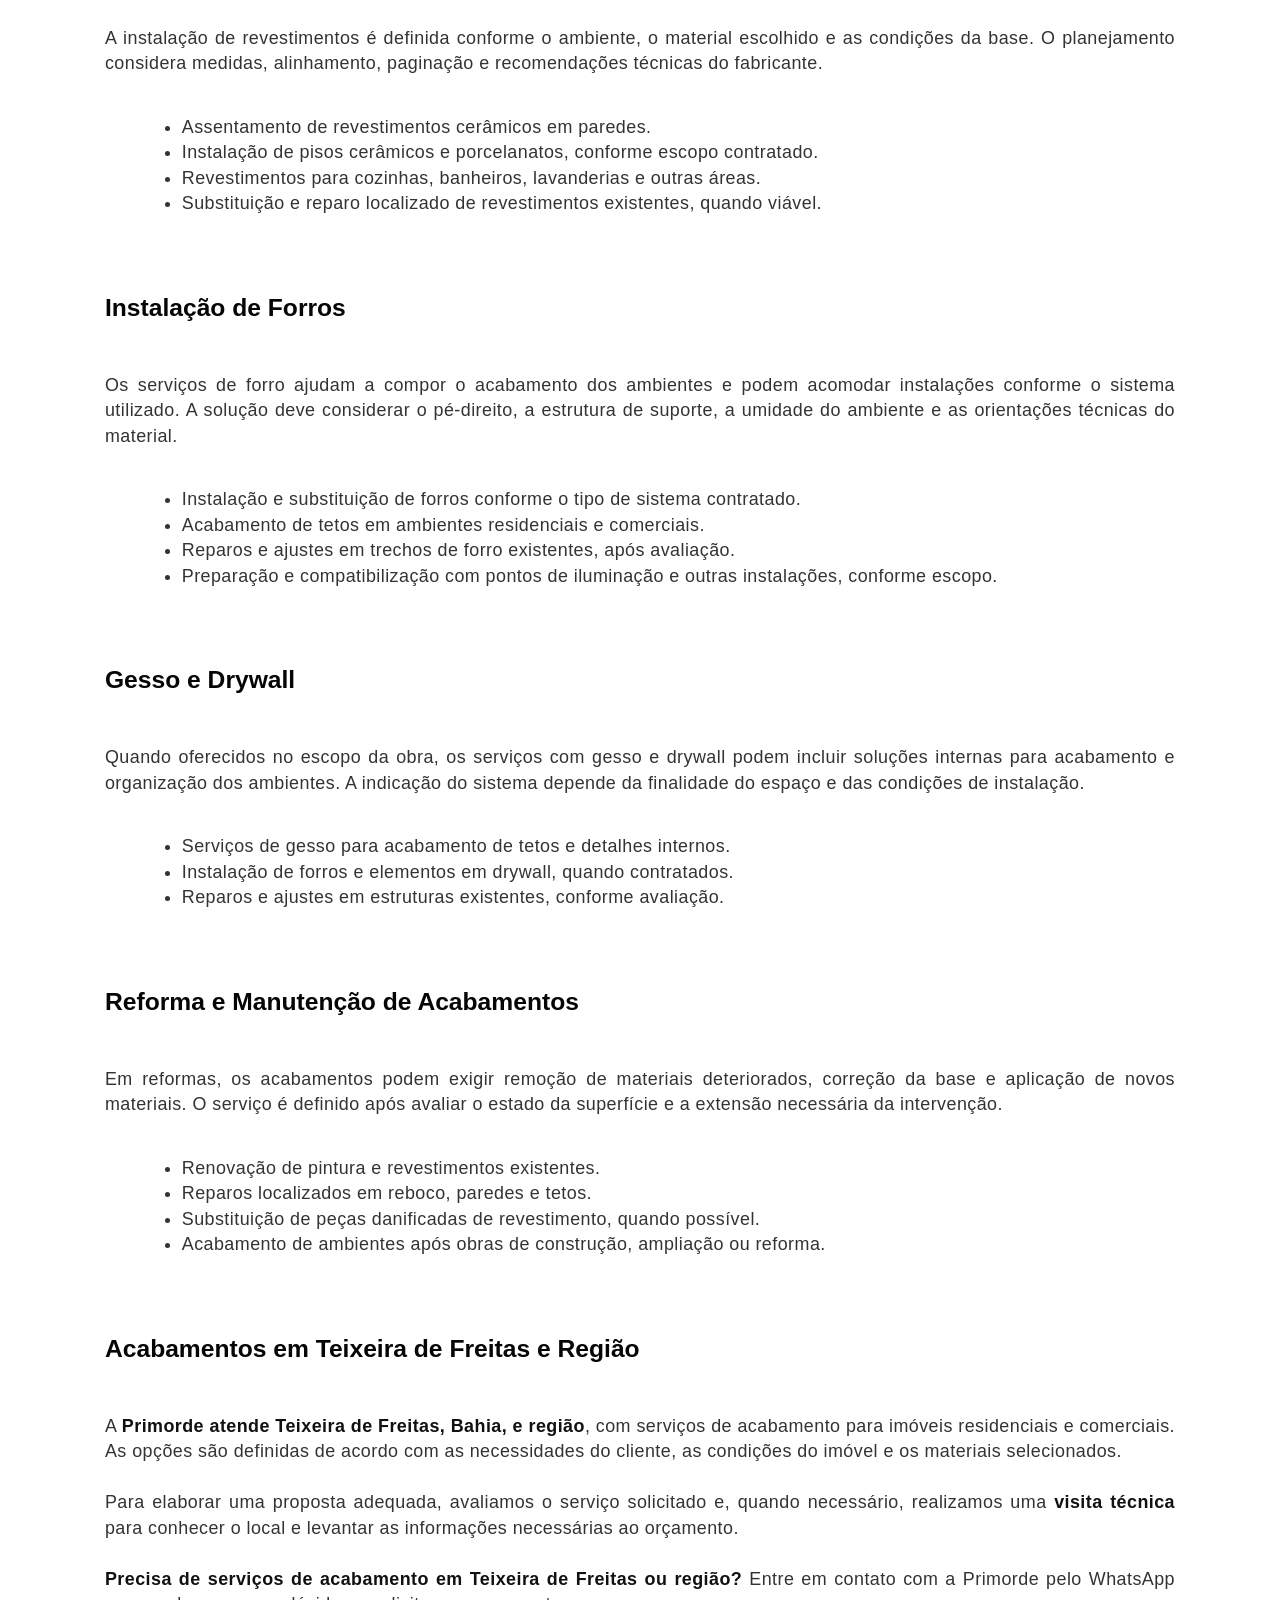
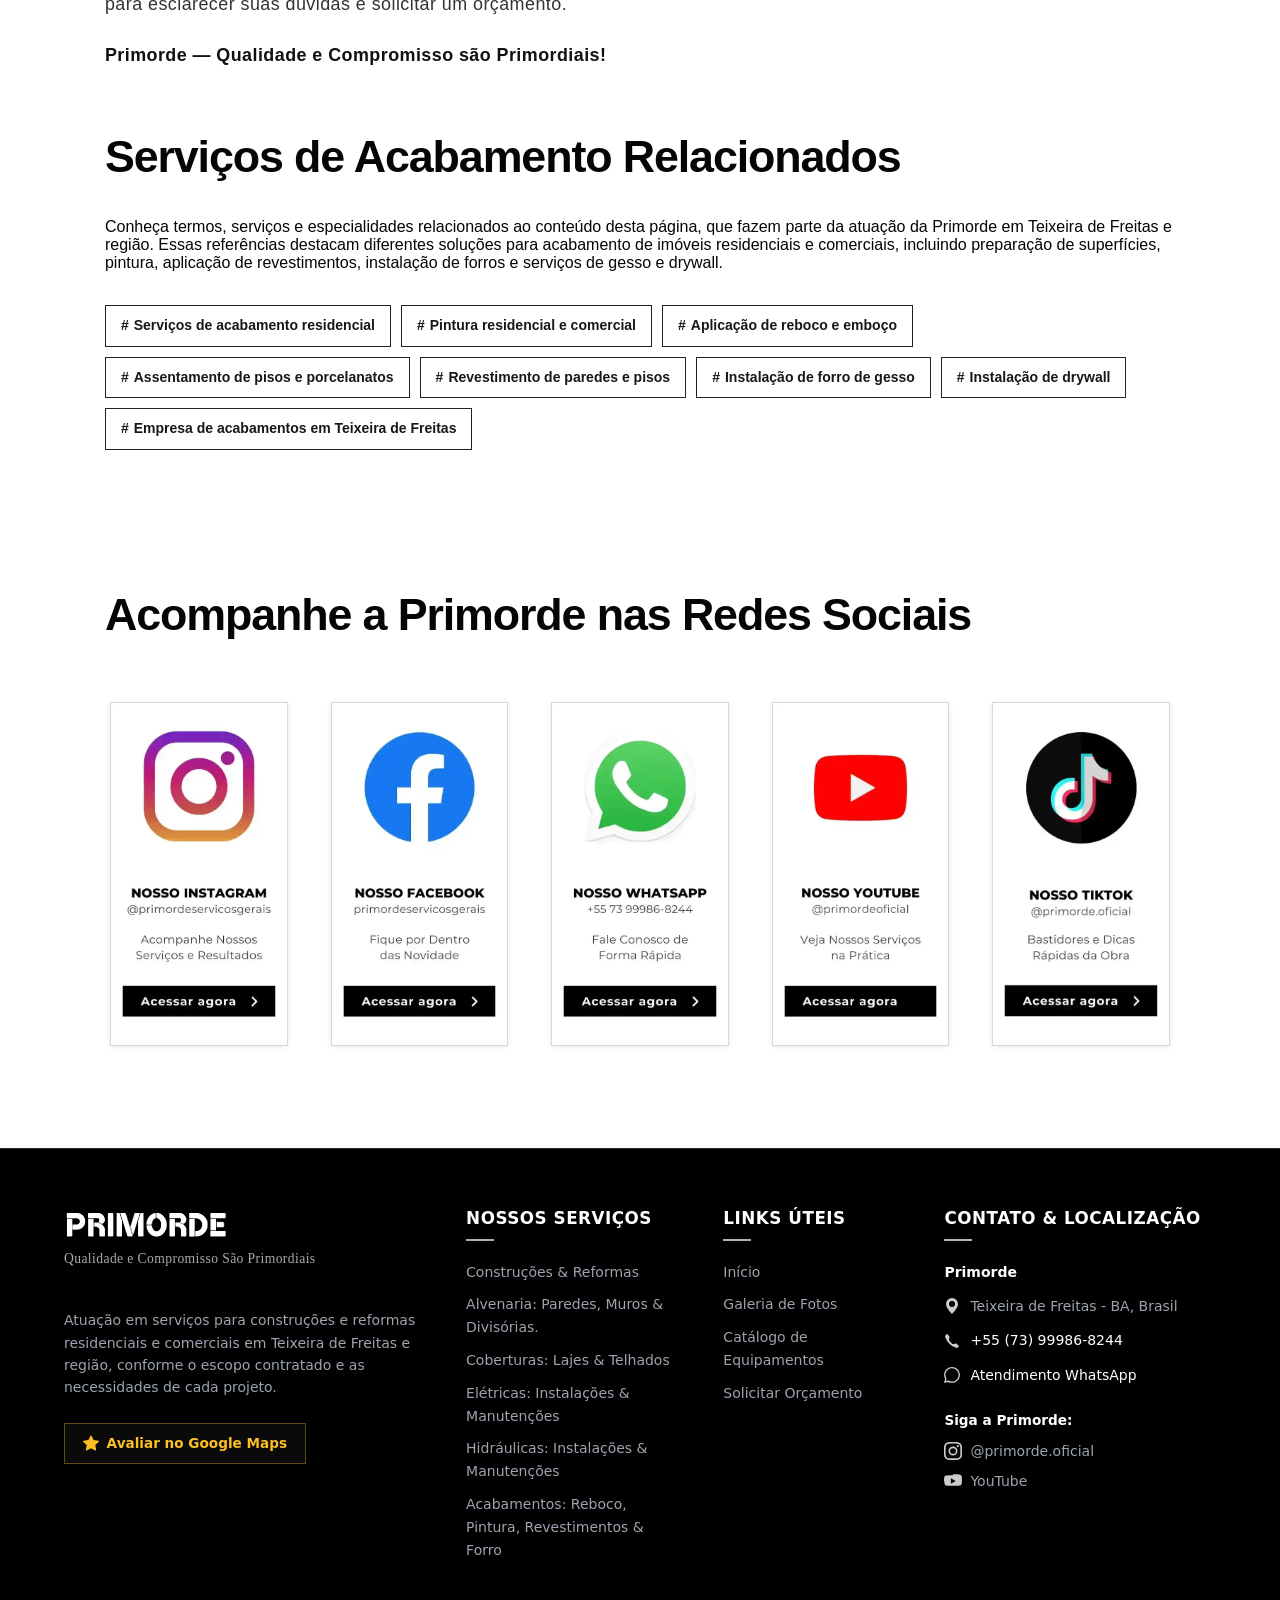
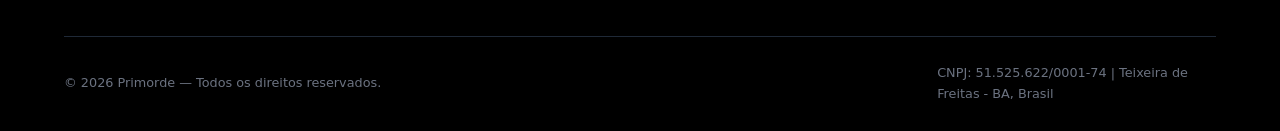
==== commit ca8d68ba: "Add related services section to HTML page Added a new section for related finishing services with de" ====
--- a/acabamento-em-teixeira-de-freitas-regiao.html
+++ b/acabamento-em-teixeira-de-freitas-regiao.html
@@ -2,7 +2,6 @@
 
 <html lang="pt-BR">
 <head>
-
 <!-- Google tag (gtag.js) -->
 <script async src="https://www.googletagmanager.com/gtag/js?id=G-BYSC7ZG30T"></script>
 <script>
@@ -93,10 +92,9 @@
 <meta content="https://primorde.com.br/logotipo.webp" name="twitter:image"/>
 <!-- FAVICON -->
 <link href="logotipo.webp" rel="icon"/>
-<!-- IMAGEM PRIORITÁRIA -->
-<link as="image" fetchpriority="high" href="img/header/fundo_banner_top.webp" rel="preload" type="image/webp"/>
 <!-- CSS -->
 <link href="css/style_index.css" rel="stylesheet"/>
+<link href="css/style_paginas.css" rel="stylesheet"/>
 </head>
 <body id="topo">
 <header>
@@ -219,6 +217,30 @@
 <p><strong>Primorde — Qualidade e Compromisso são Primordiais!</strong></p>
 </div>
 </section>
+
+
+<!-- SEÇÃO DE SERVIÇOS RELACIONADOS -->
+
+<section class="section_servicos">
+    <h2 class="titulo_servicos">Serviços de Acabamento Relacionados</h2>
+
+    <p class="texto_servicos">
+        Conheça termos, serviços e especialidades relacionados ao conteúdo desta página, que fazem parte da atuação da Primorde em Teixeira de Freitas e região. Essas referências destacam diferentes soluções para acabamento de imóveis residenciais e comerciais, incluindo preparação de superfícies, pintura, aplicação de revestimentos, instalação de forros e serviços de gesso e drywall.
+    </p>
+
+    <div class="primorde-tags-grid texto_servicos">
+        <h3>Serviços de acabamento residencial</h3>
+        <h3>Pintura residencial e comercial</h3>
+        <h3>Aplicação de reboco e emboço</h3>
+        <h3>Assentamento de pisos e porcelanatos</h3>
+        <h3>Revestimento de paredes e pisos</h3>
+        <h3>Instalação de forro de gesso</h3>
+        <h3>Instalação de drywall</h3>
+        <h3>Empresa de acabamentos em Teixeira de Freitas</h3>
+    </div>
+</section>
+
+  
 <!-- REDES SOCIAIS -->
 <section class="section_redes_sociais">
 <h2 class="titulo_redes_sociais">
--- a/css/style_index.css
+++ b/css/style_index.css
@@ -187,6 +187,7 @@
 
 header .logotipo img {
     height: auto;
+    cursor: pointer;
 }
 
 header .cabecalho_action {
--- a/css/style_paginas.css
+++ b/css/style_paginas.css
@@ -0,0 +1,57 @@
+.primorde-tags-grid {
+    display: flex;
+    flex-wrap: wrap;
+    justify-content: start;
+    gap: 10px;
+    margin-bottom: 2vw;
+  }
+/* Títulos H3 */
+.primorde-tags-grid h3 {
+    display: inline-flex;
+    align-items: center;
+    gap: 5px;
+    padding: 10px 15px;
+    background: #ffffff;
+    border: 1px solid #222222;
+    color: #171717;
+    font-size: 14px;
+    font-weight: 600;
+    line-height: 1.4;
+    transition: background 0.2s ease,
+    color 0.2s ease;
+}
+/* Hashtag visual, fora do HTML do H3 */
+.primorde-tags-grid h3::before {
+    content: "#";
+    color: #171717;
+    font-weight: 700;
+}
+/* Efeito ao passar o mouse */
+.primorde-tags-grid h3:hover {
+    background: #171717;
+    color: #ffffff;
+}
+.primorde-tags-grid h3:hover::before {
+    color: #ffffff;
+}
+/* Responsividade */
+@media (max-width: 600px) {
+
+    .primorde-tags-section {
+        padding: 18px;
+        margin-top: 30px;
+    }
+
+    .primorde-tags-section h2 {
+        font-size: 19px;
+    }
+
+    .primorde-tags-grid {
+        gap: 8px;
+    }
+
+    .primorde-tags-grid h3 {
+        font-size: 13px;
+        padding: 9px 11px;
+    }
+}
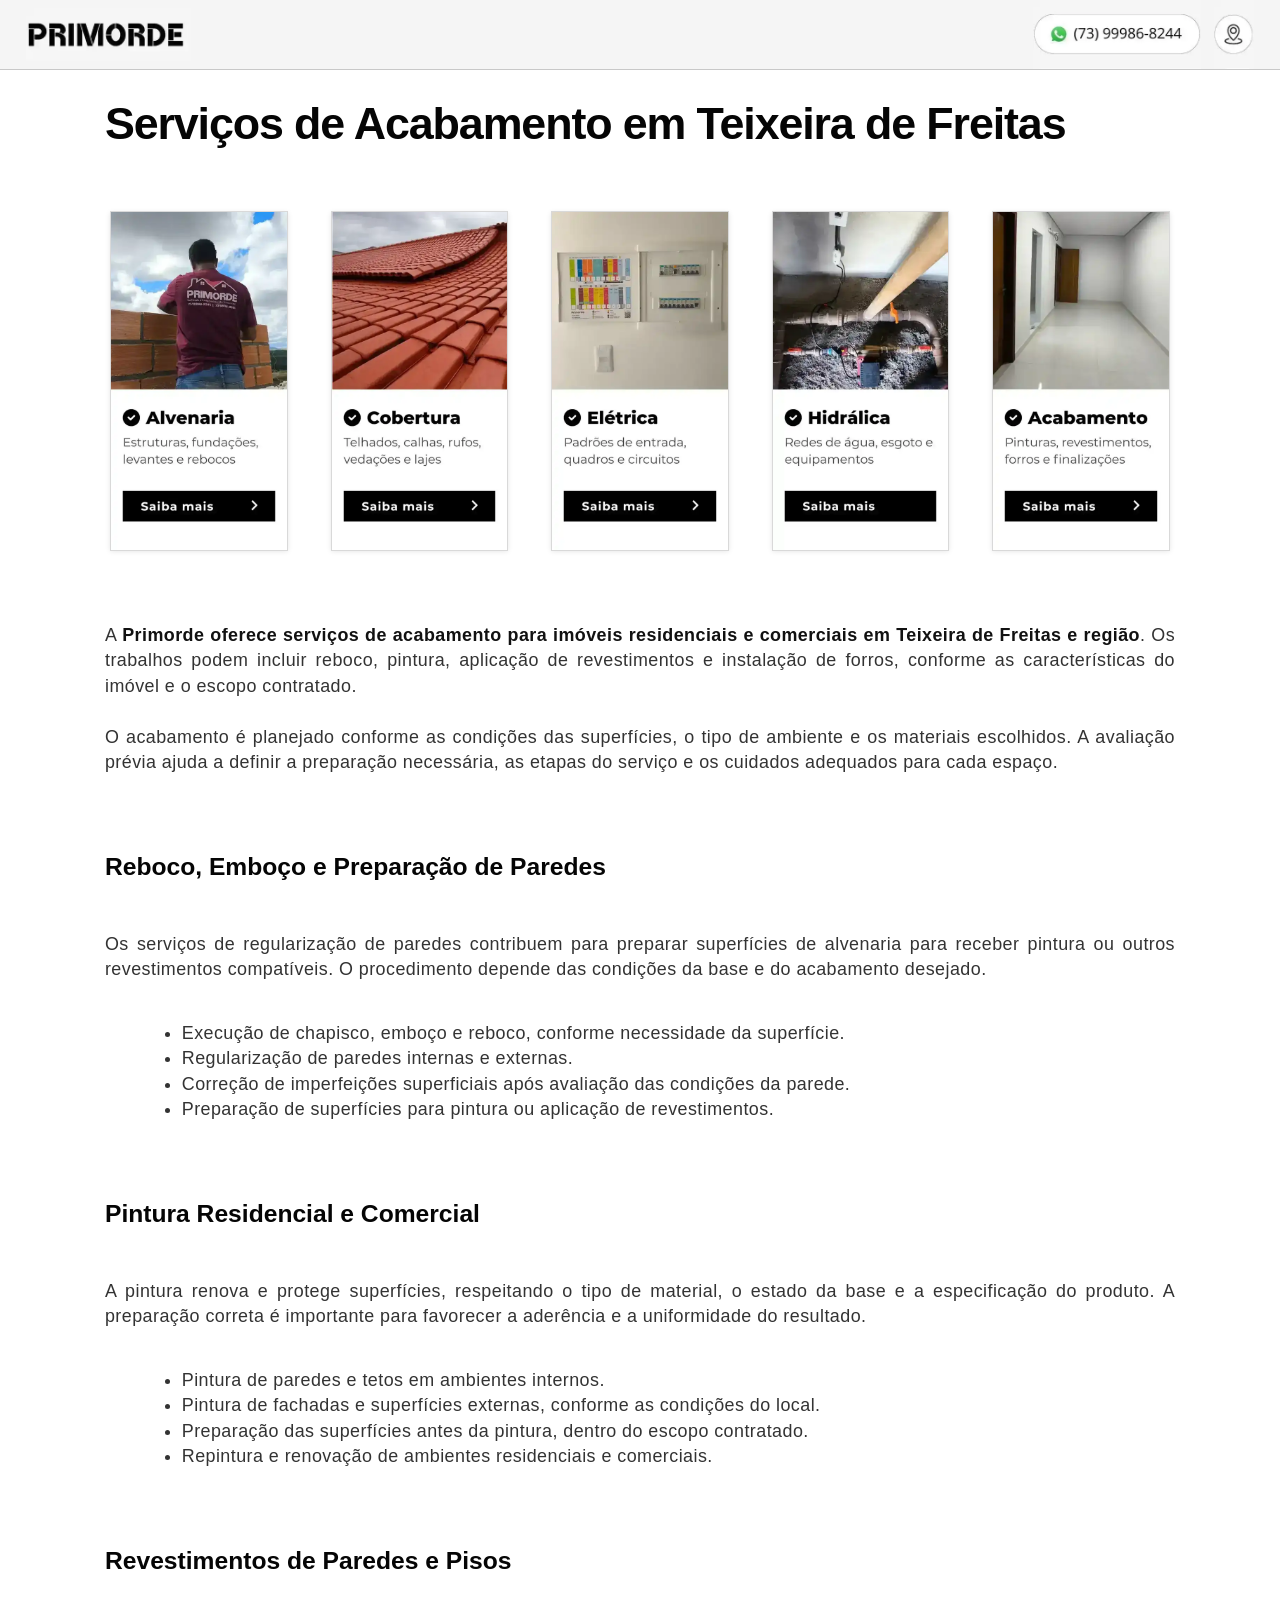
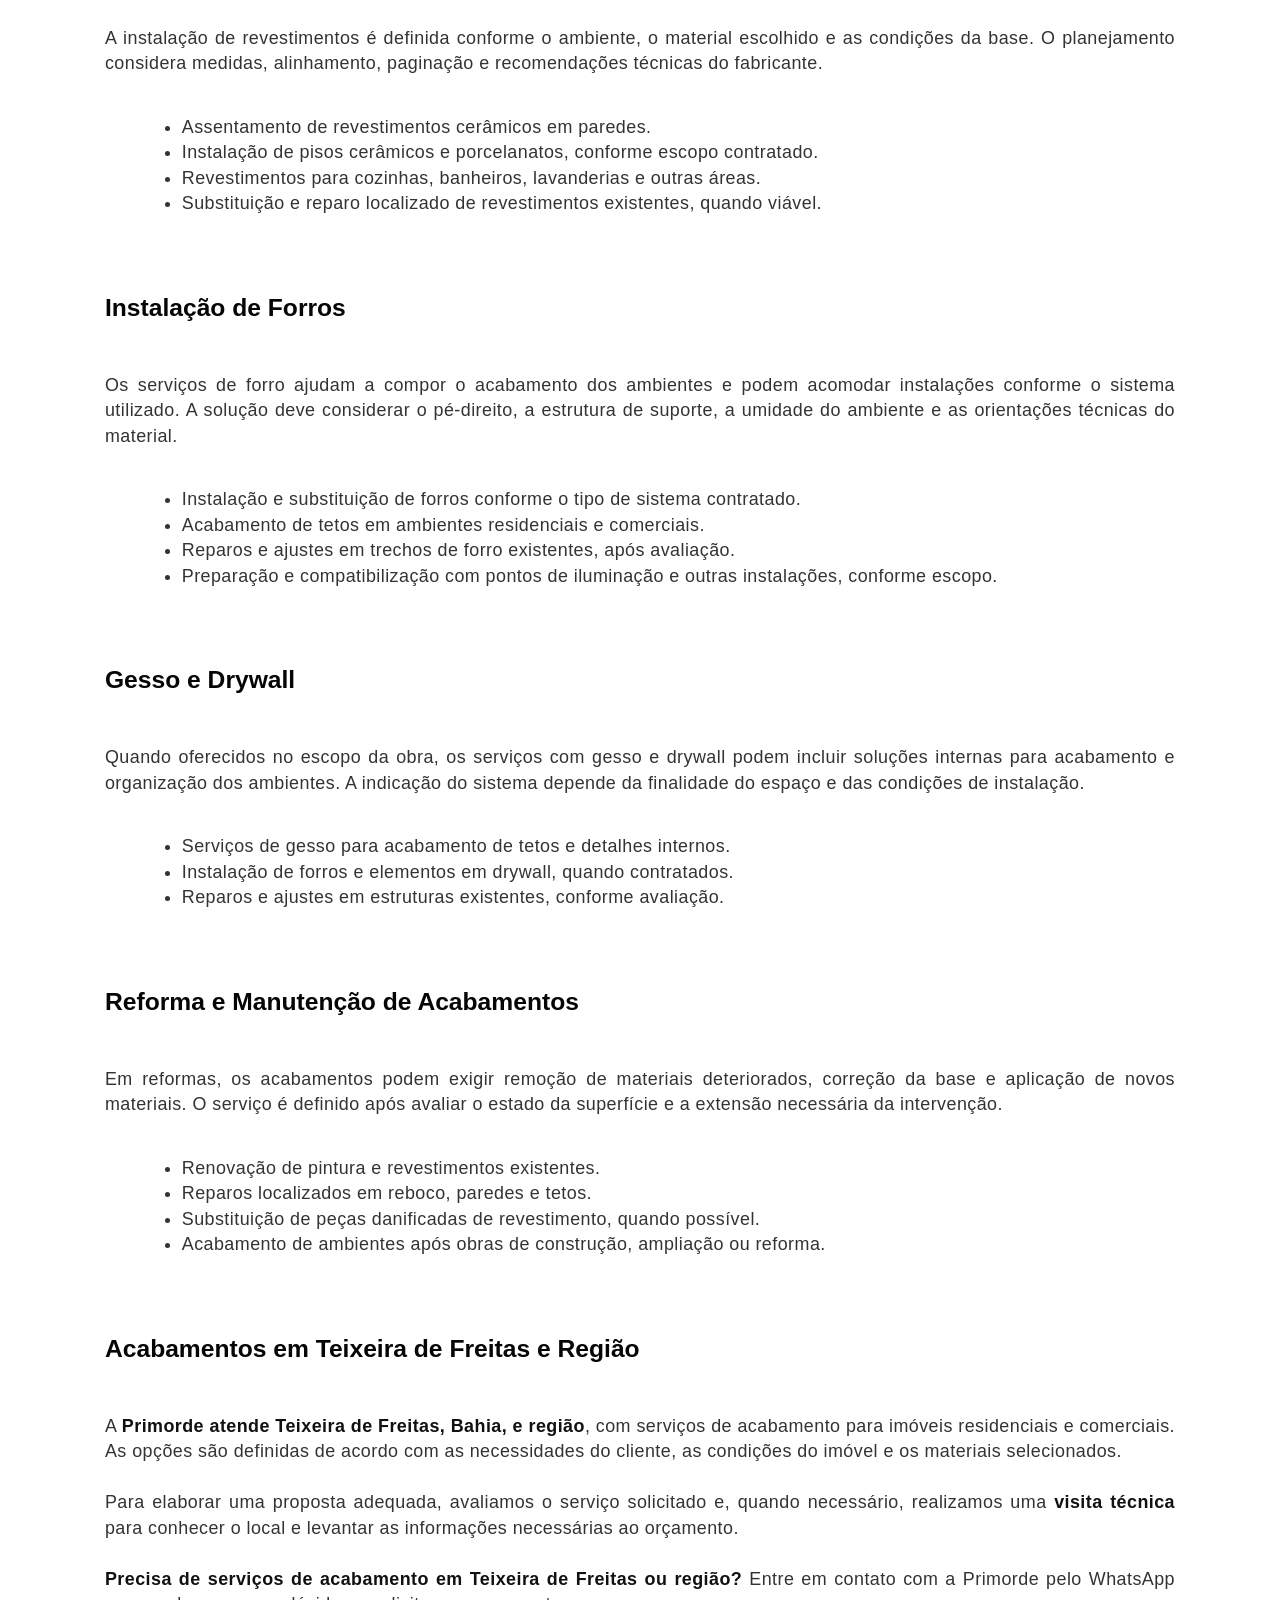
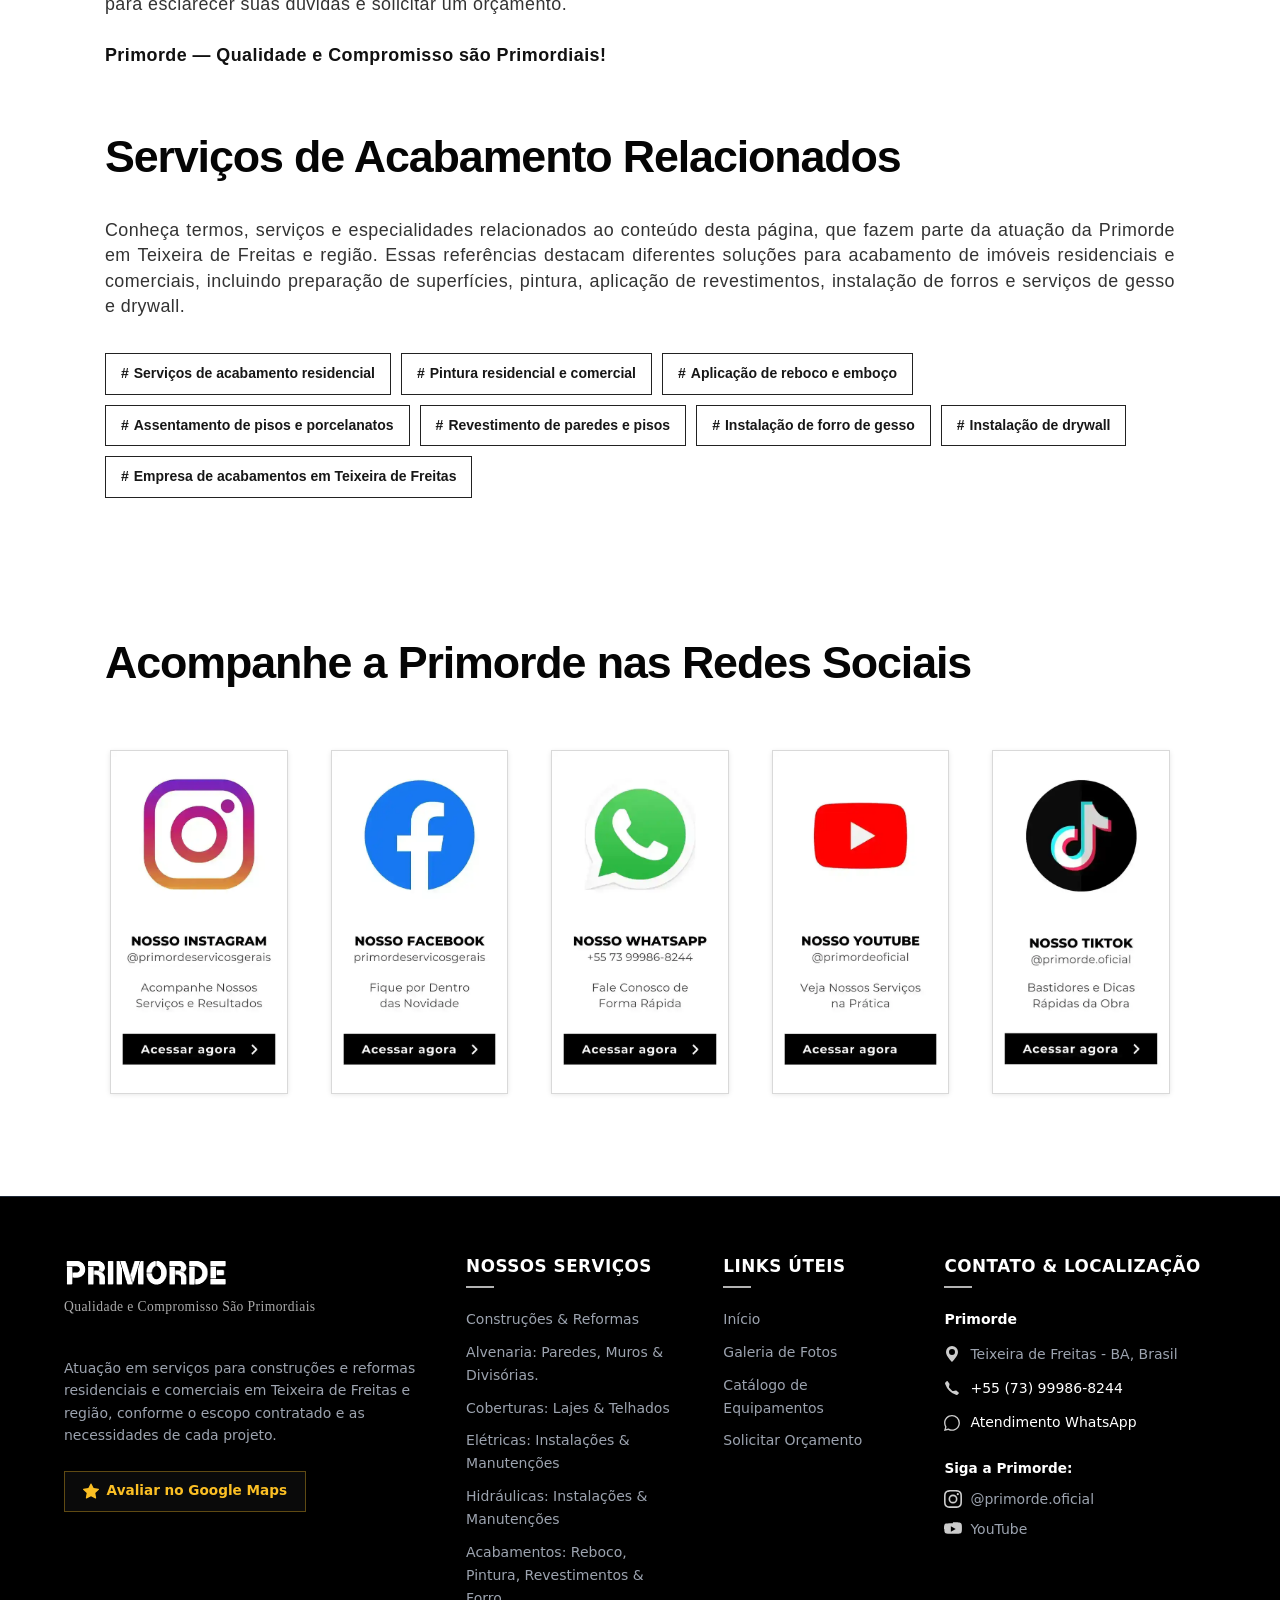
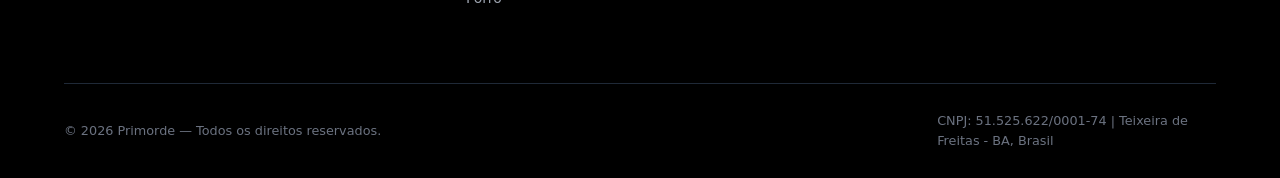
==== commit 8027b47e: "Add files via upload" ====
--- a/acabamento-em-teixeira-de-freitas-regiao.html
+++ b/acabamento-em-teixeira-de-freitas-regiao.html
@@ -223,10 +223,11 @@
 
 <section class="section_servicos">
     <h2 class="titulo_servicos">Serviços de Acabamento Relacionados</h2>
-
-    <p class="texto_servicos">
-        Conheça termos, serviços e especialidades relacionados ao conteúdo desta página, que fazem parte da atuação da Primorde em Teixeira de Freitas e região. Essas referências destacam diferentes soluções para acabamento de imóveis residenciais e comerciais, incluindo preparação de superfícies, pintura, aplicação de revestimentos, instalação de forros e serviços de gesso e drywall.
-    </p>
+    <div class="texto_servicos">
+      <p>
+          Conheça termos, serviços e especialidades relacionados ao conteúdo desta página, que fazem parte da atuação da Primorde em Teixeira de Freitas e região. Essas referências destacam diferentes soluções para acabamento de imóveis residenciais e comerciais, incluindo preparação de superfícies, pintura, aplicação de revestimentos, instalação de forros e serviços de gesso e drywall.
+      </p>
+    </div>
 
     <div class="primorde-tags-grid texto_servicos">
         <h3>Serviços de acabamento residencial</h3>
